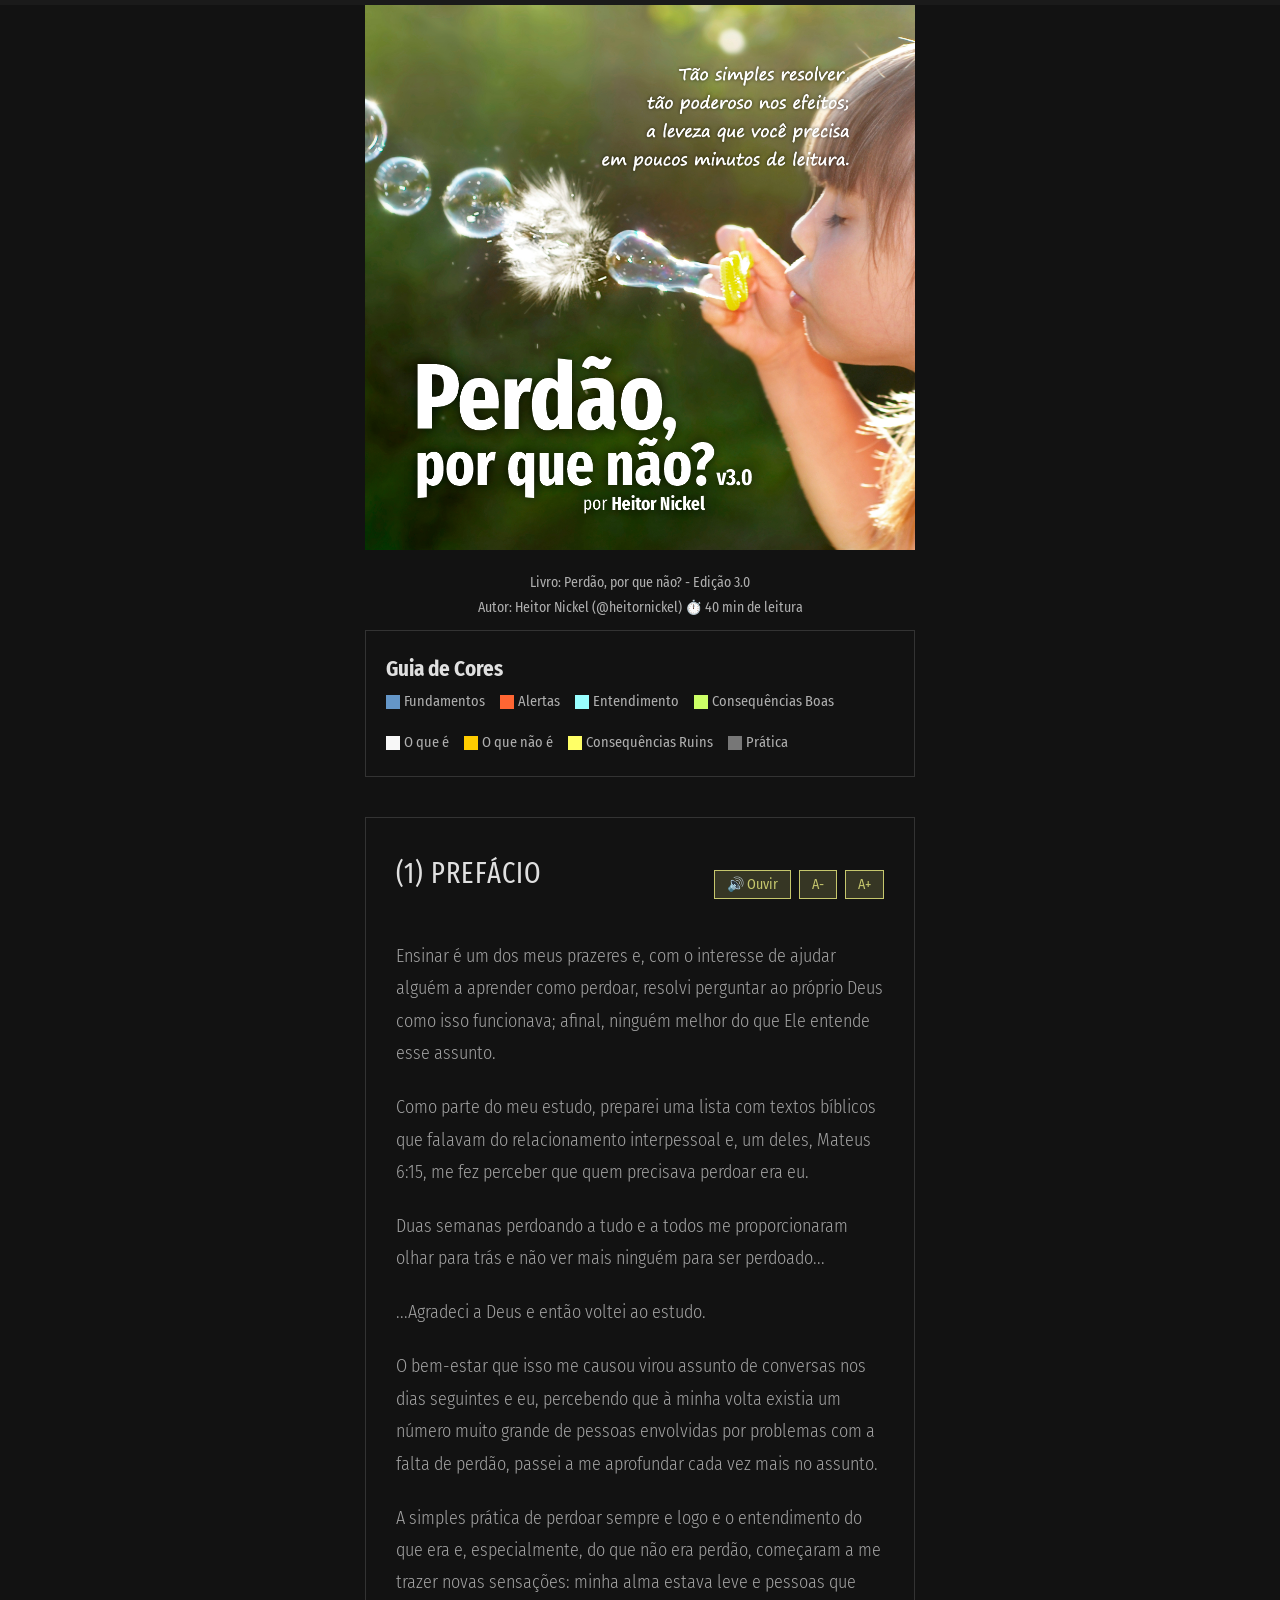
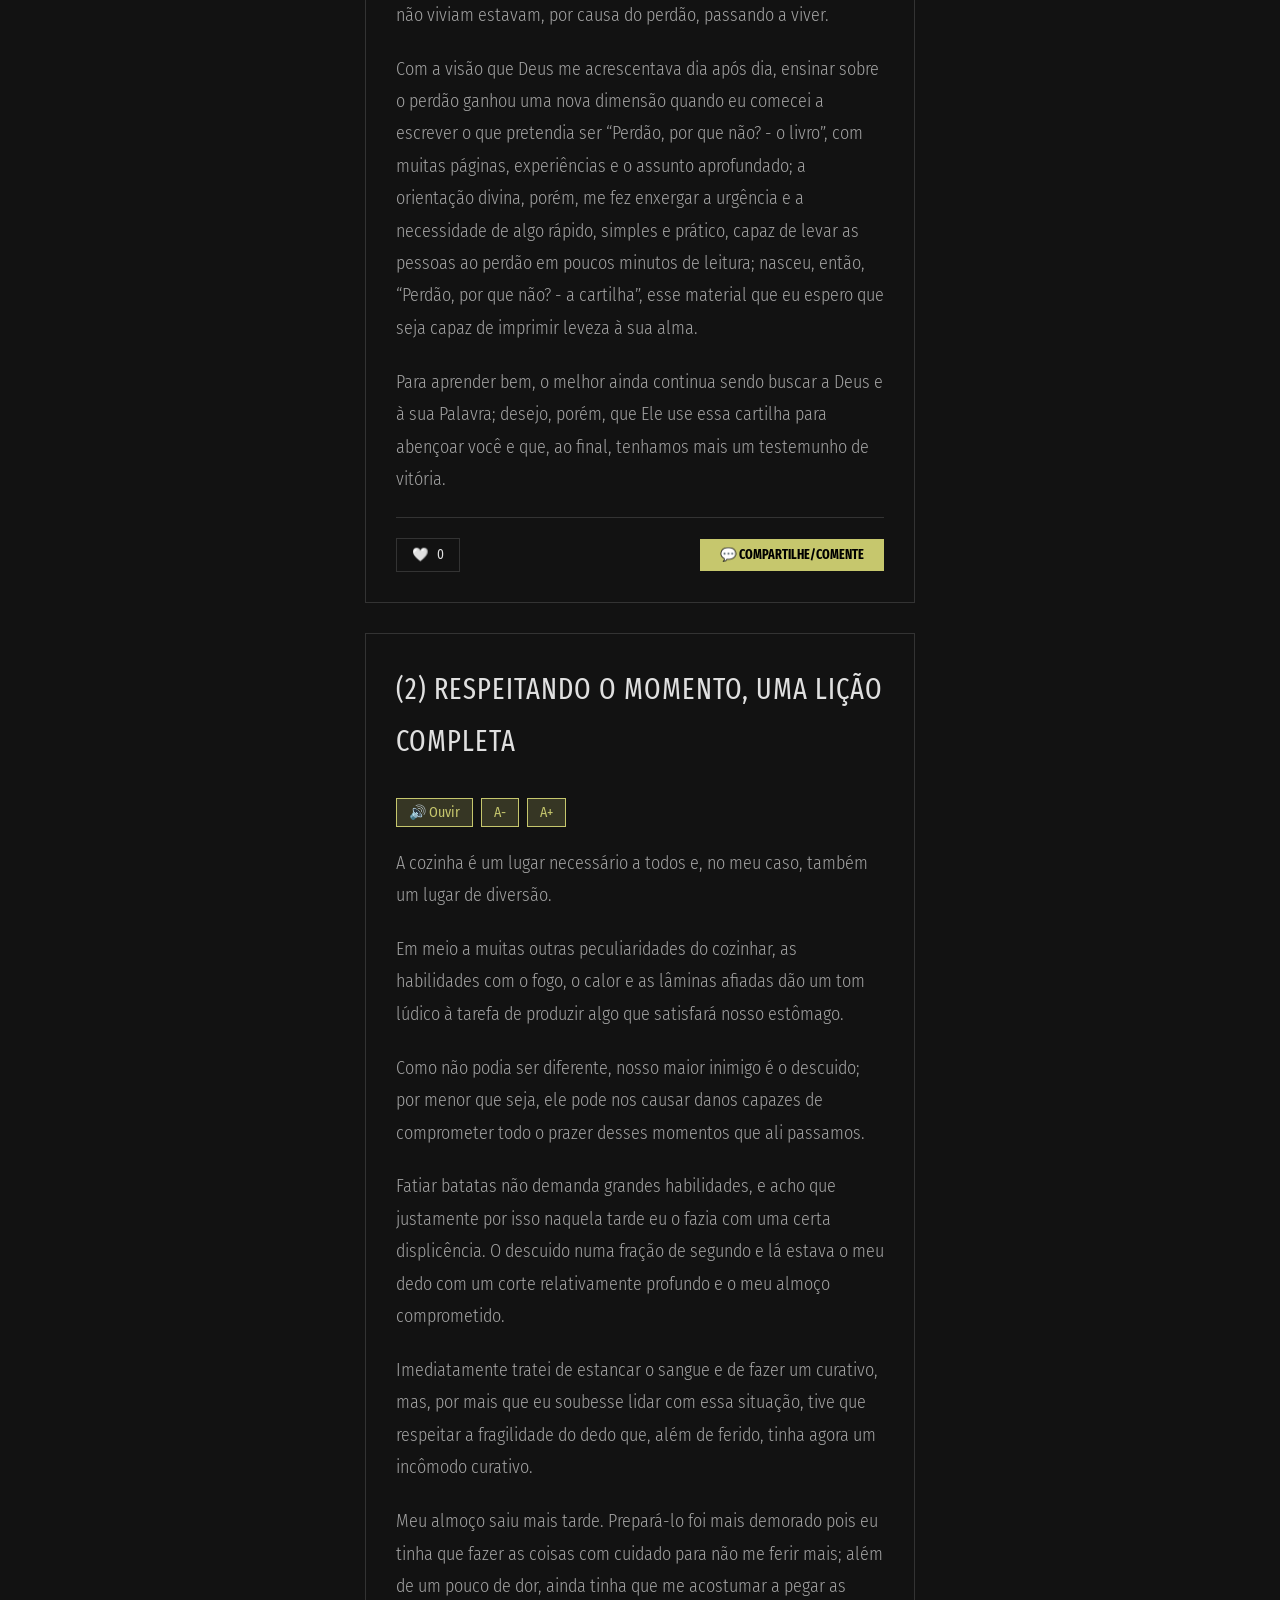
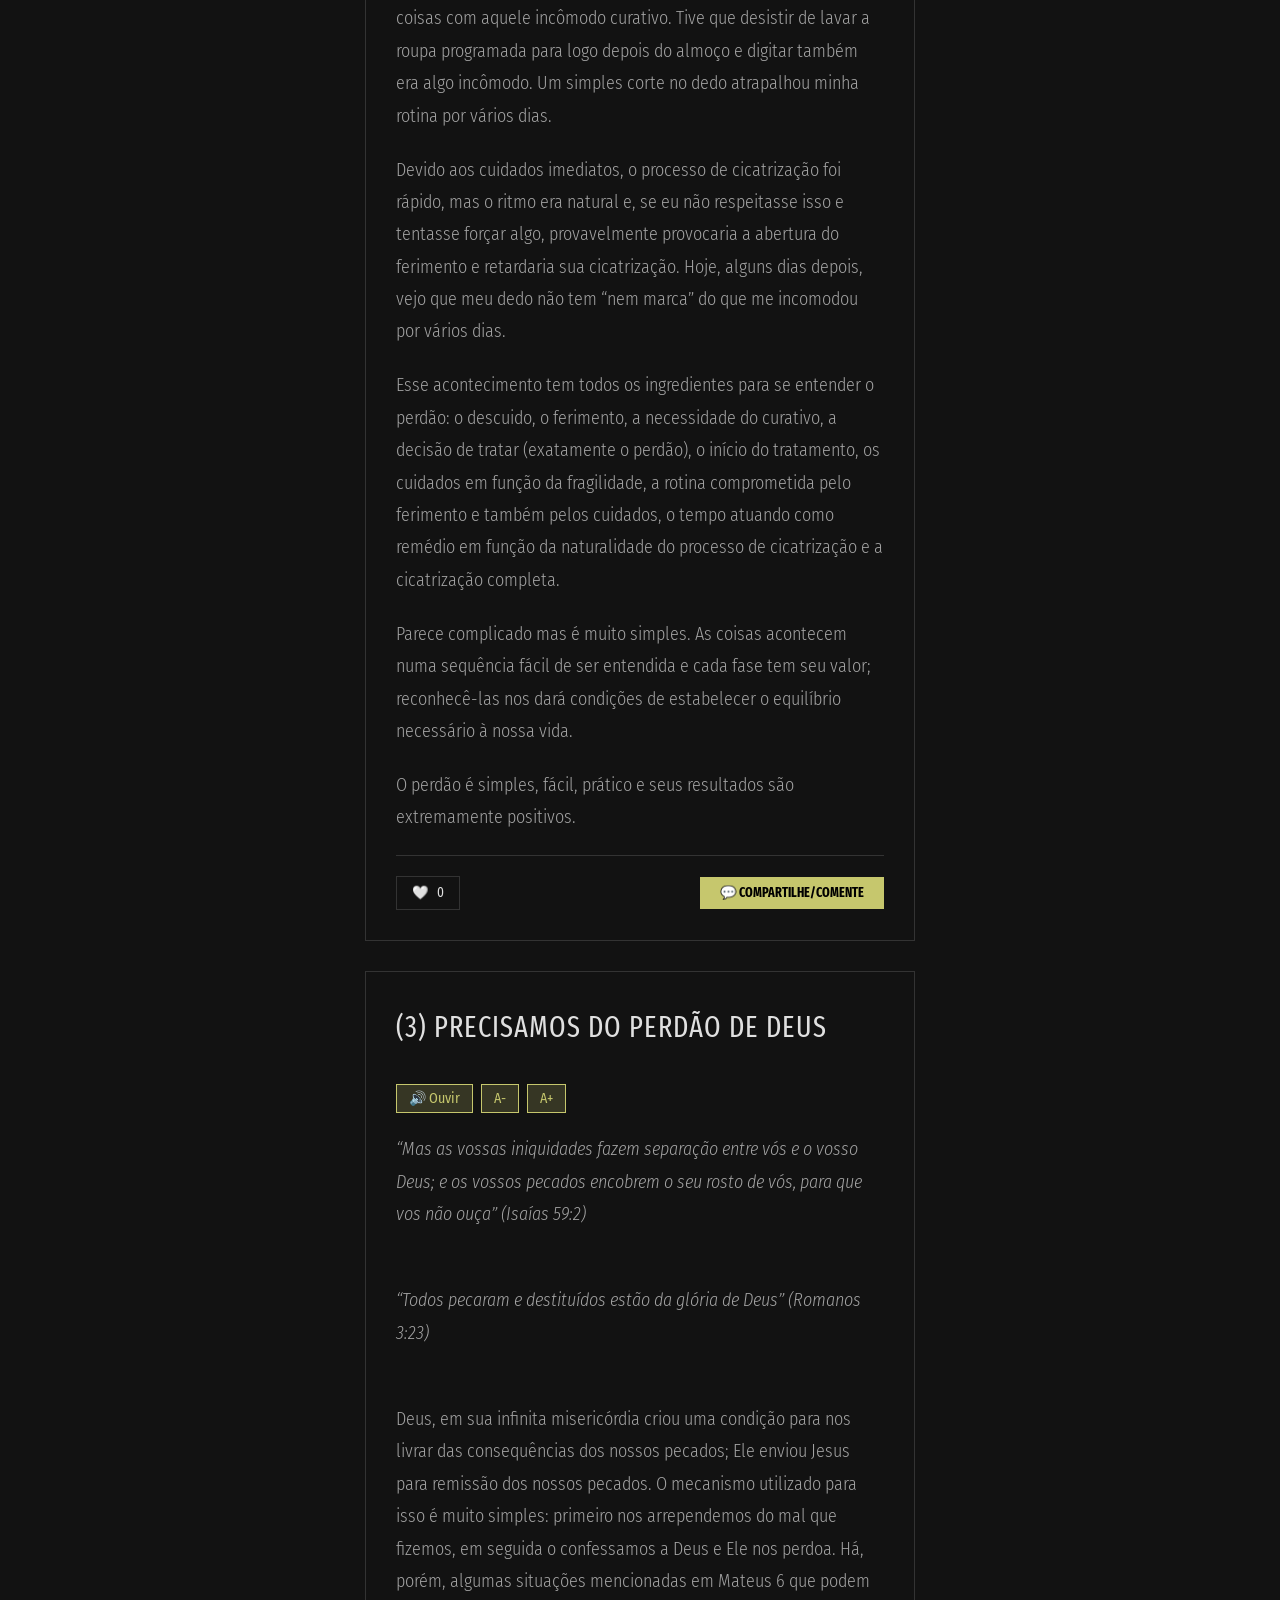
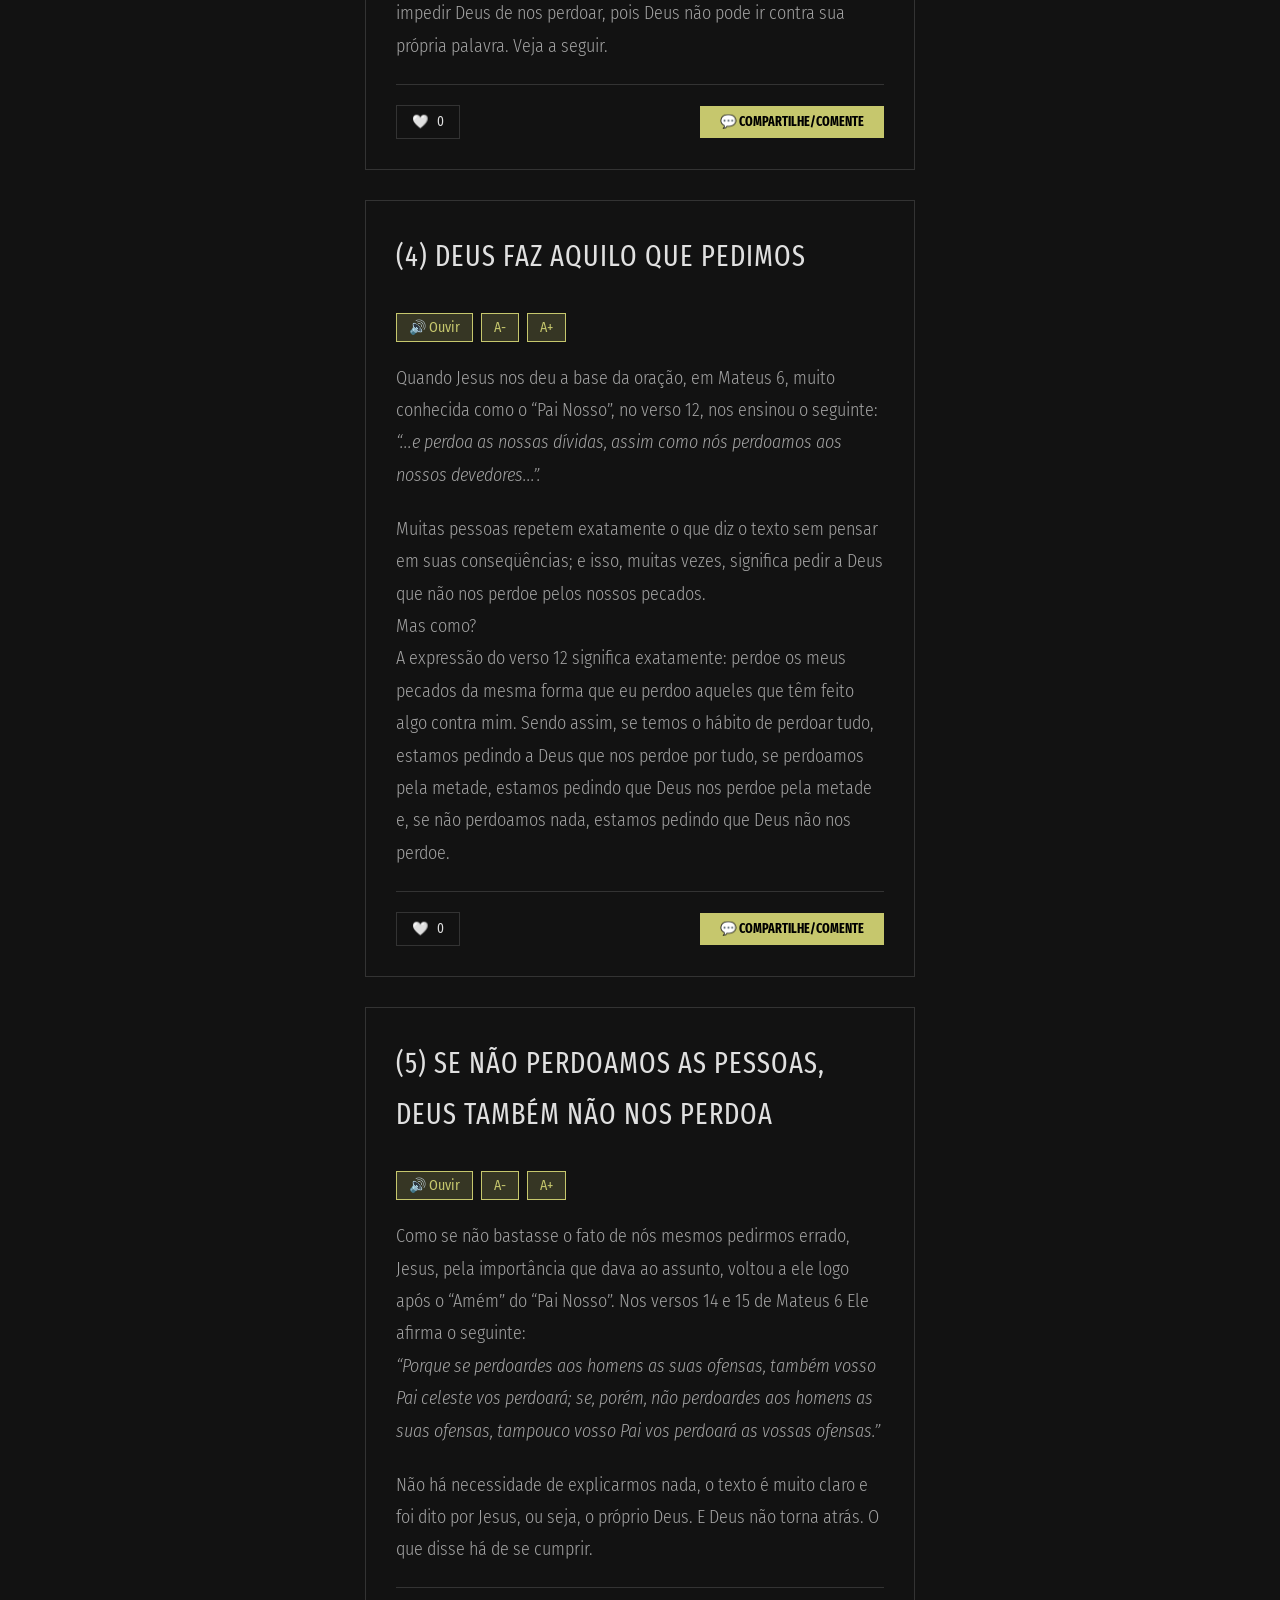
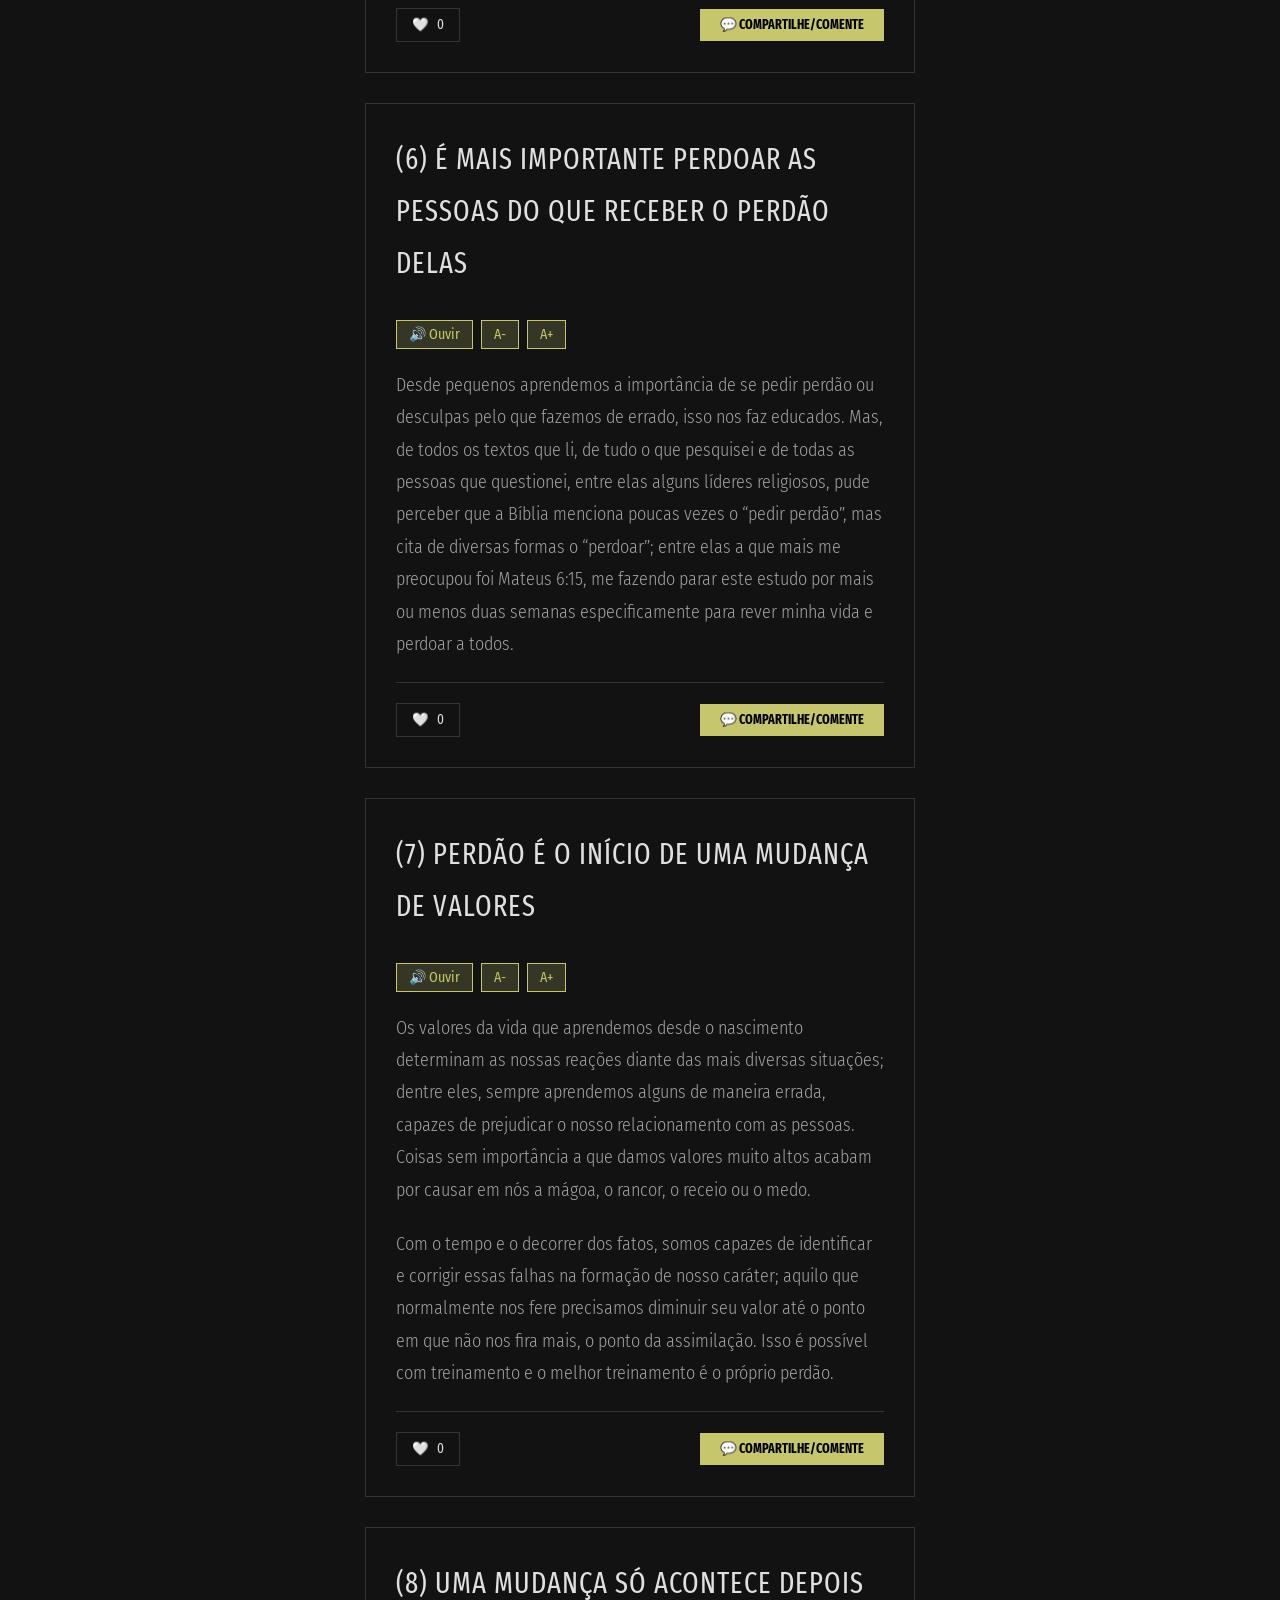
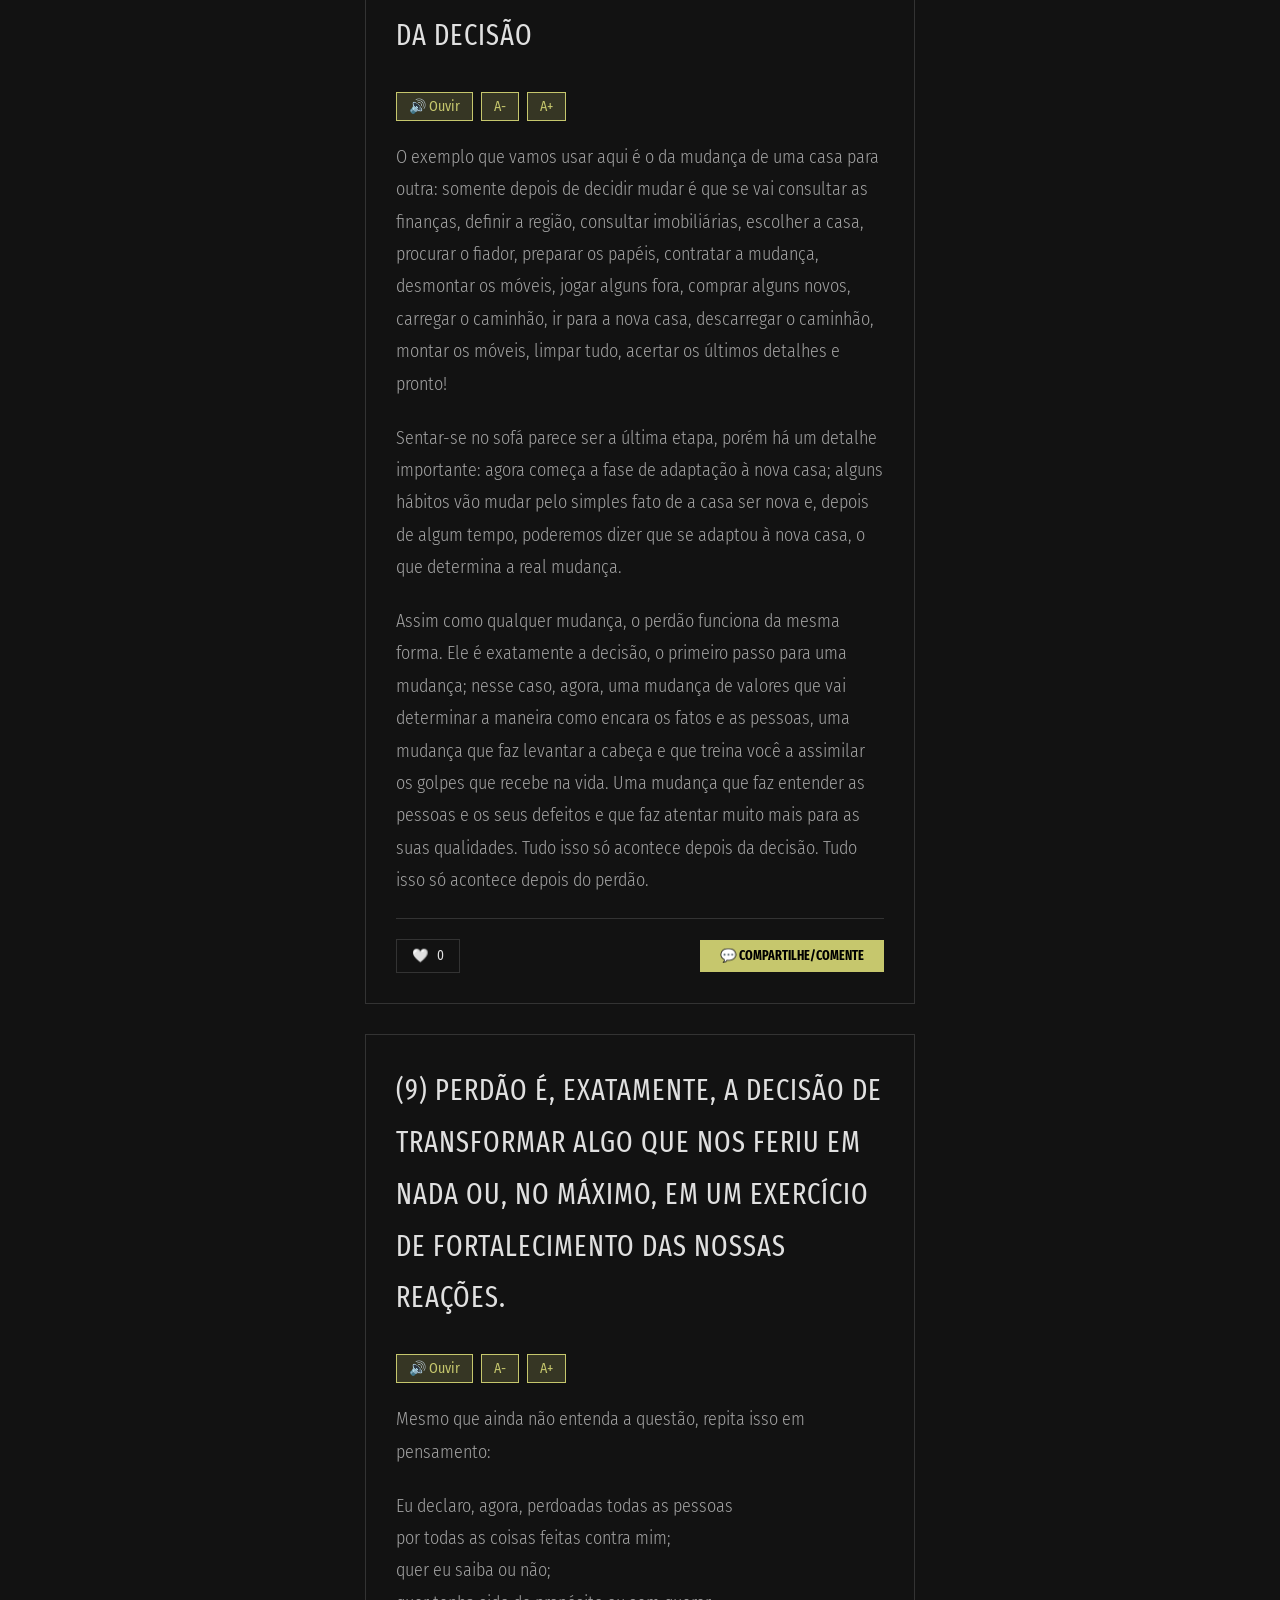
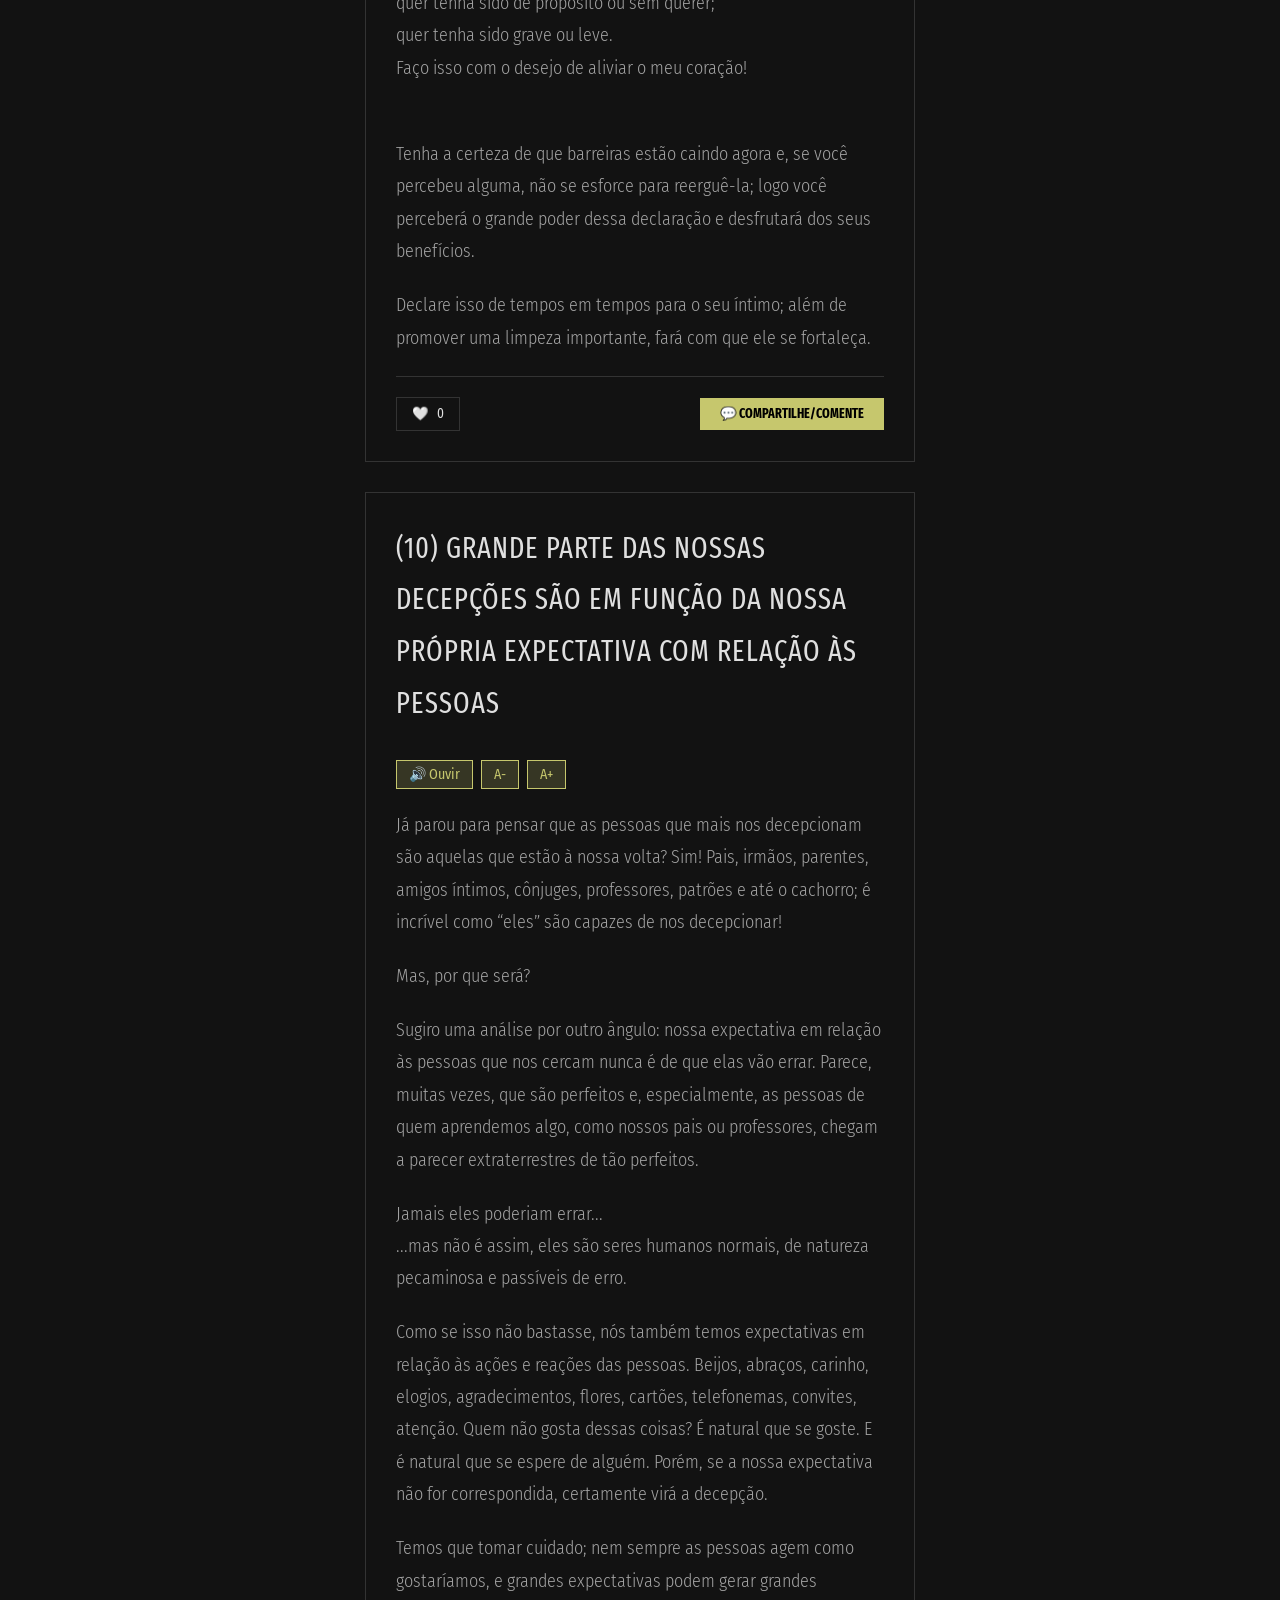
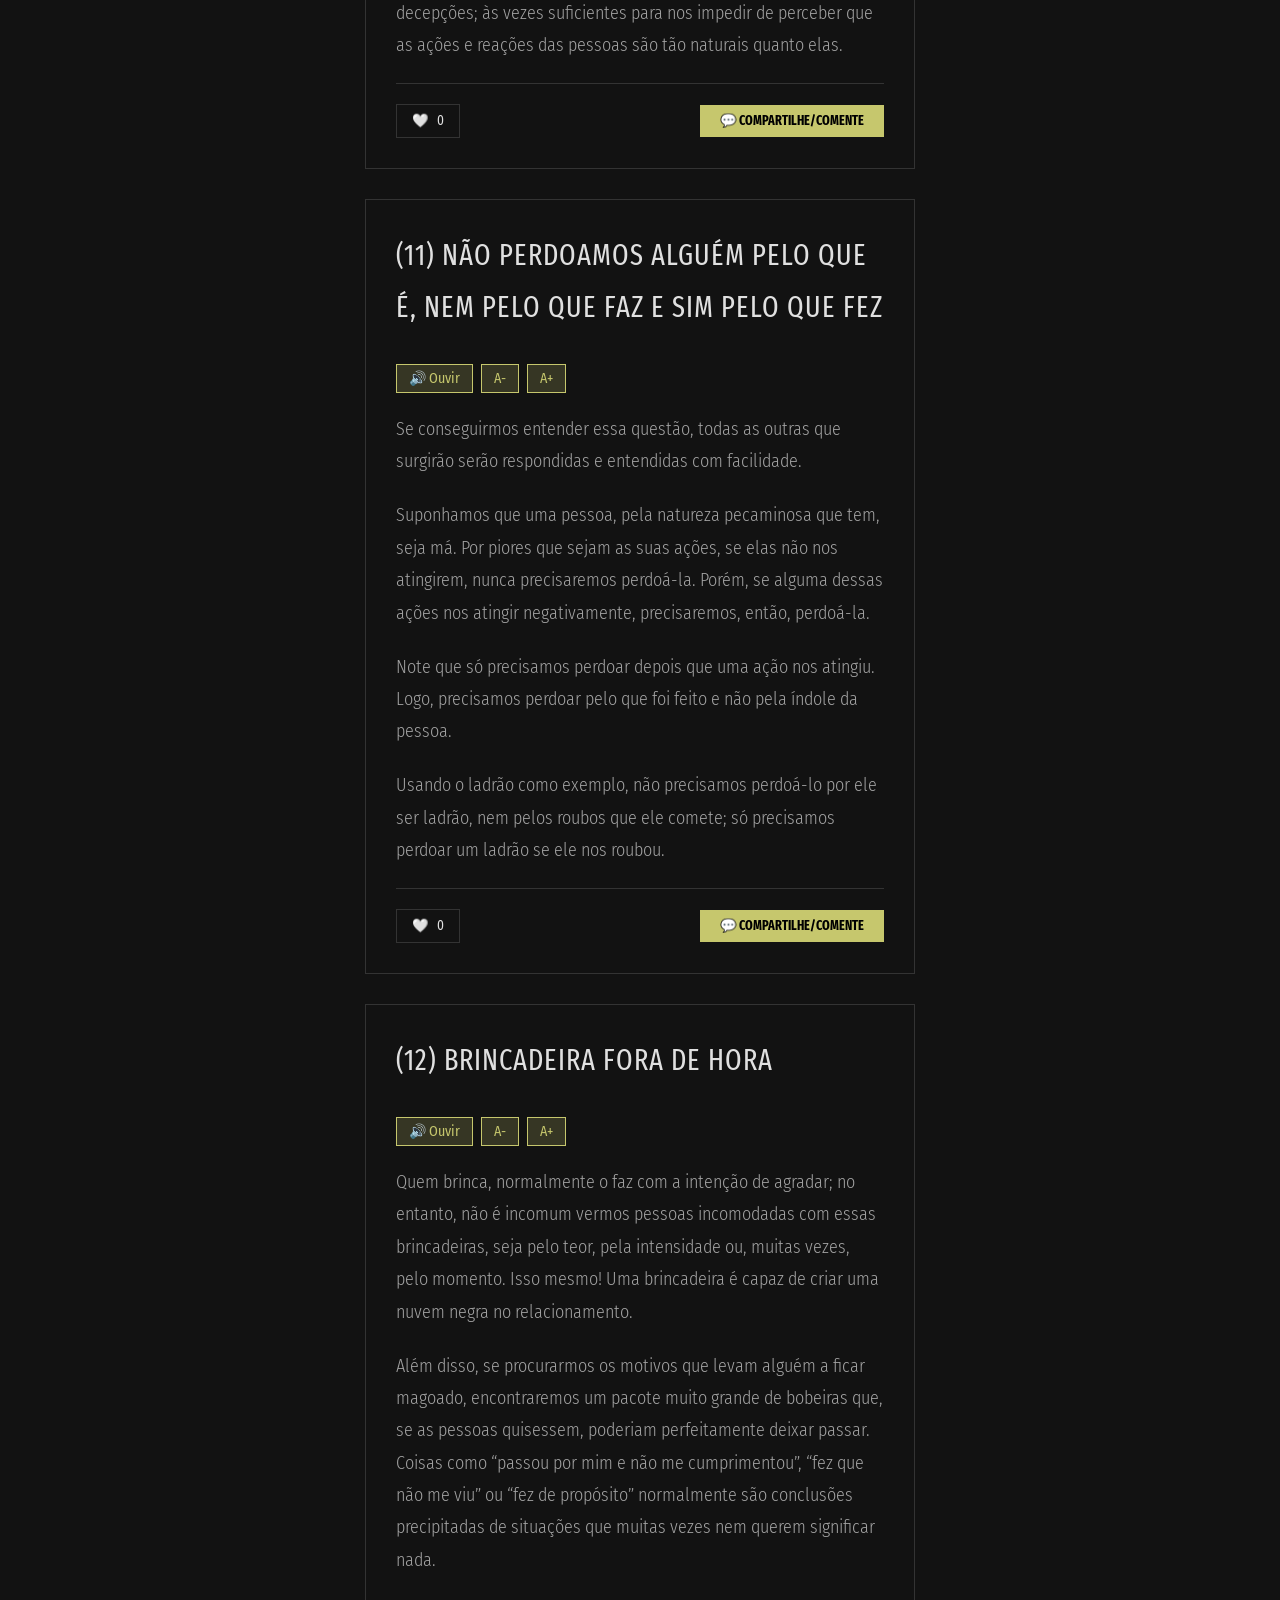
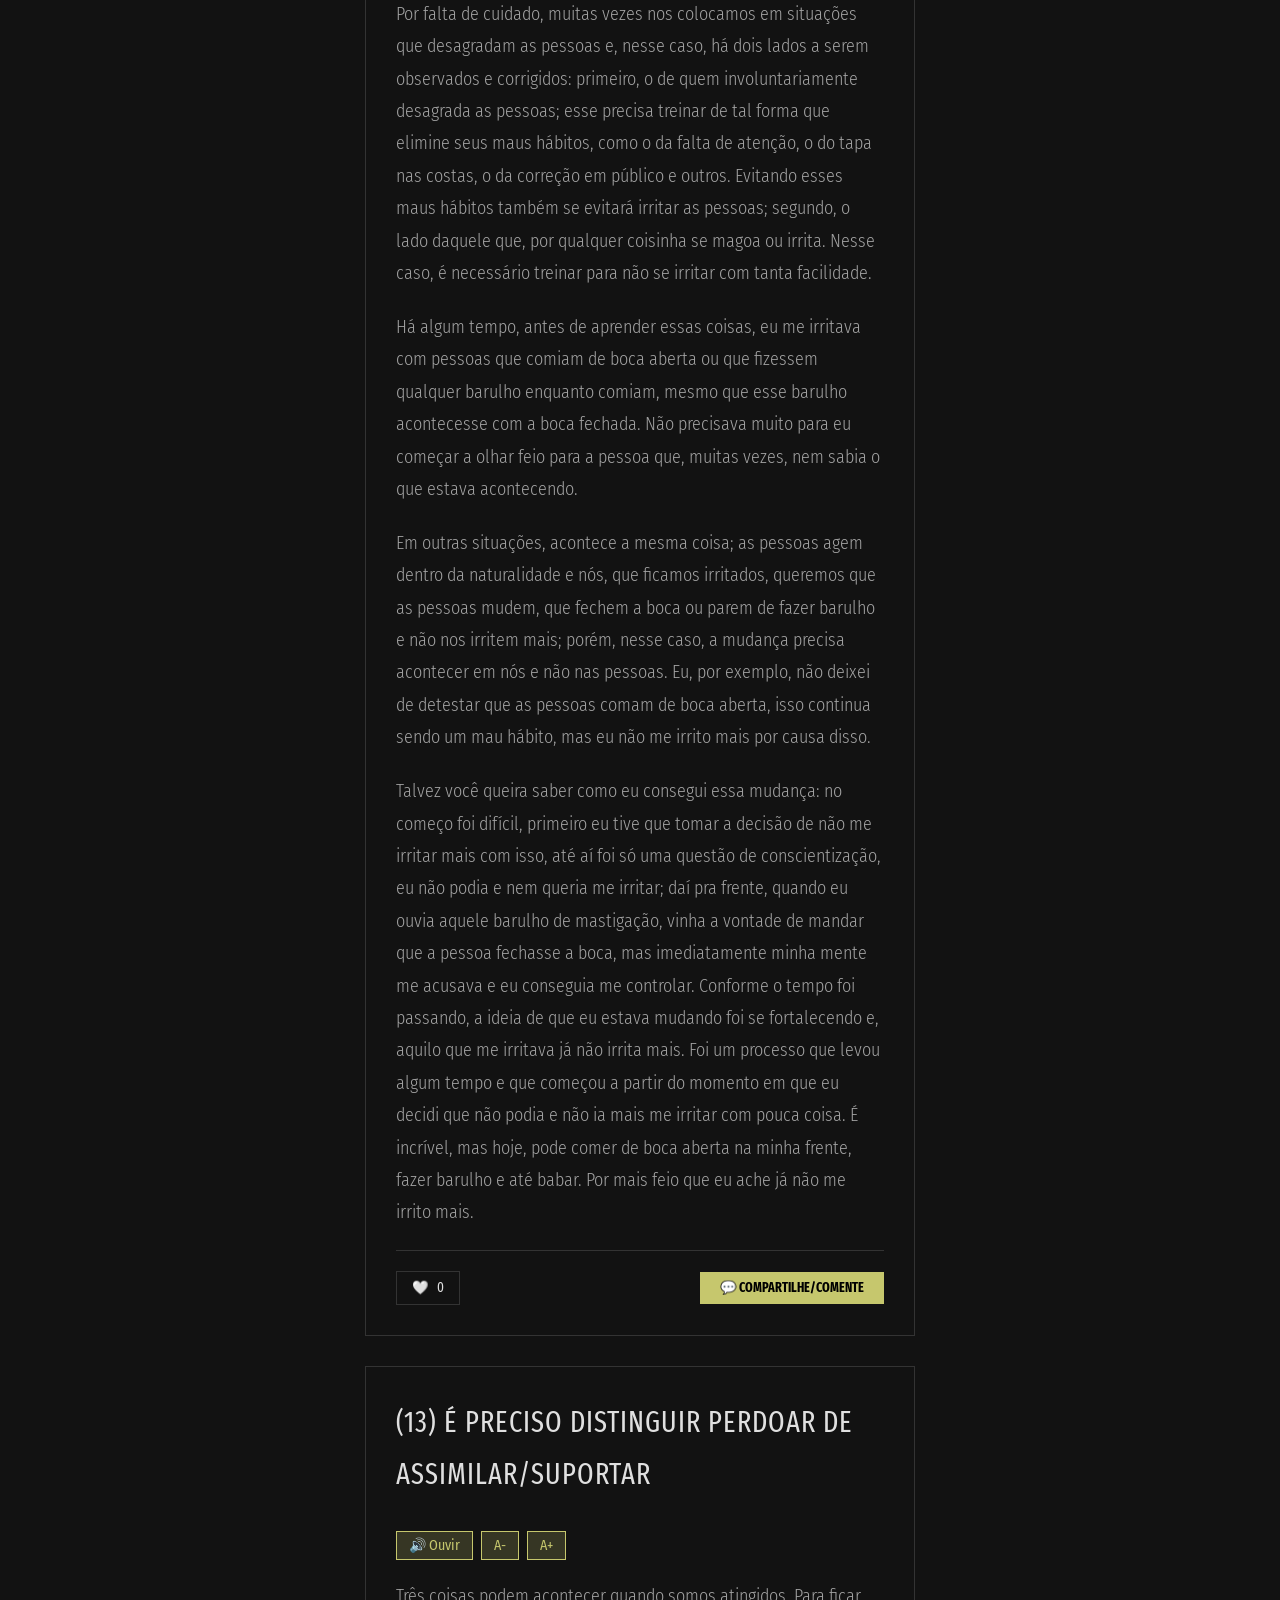
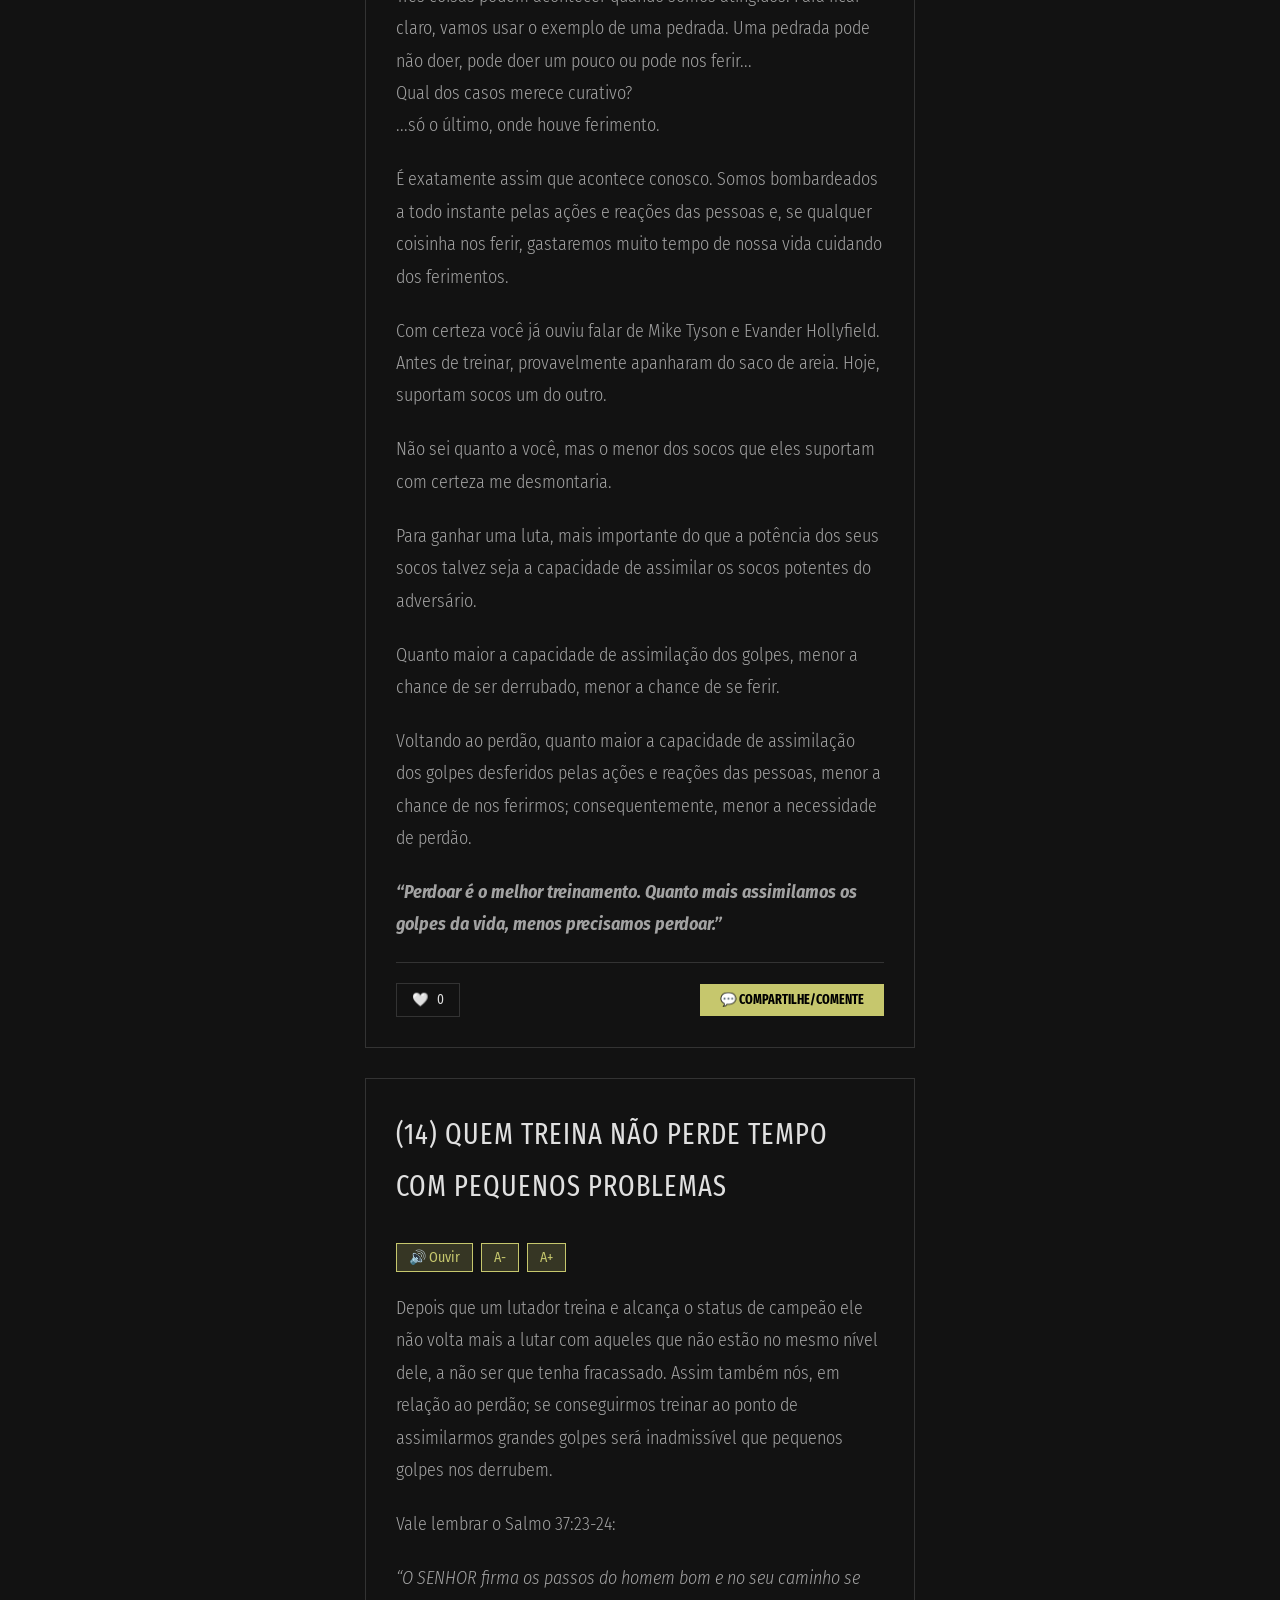
==== perdaopqn-15abr26/index.html @ 7a35415f "Add files via upload" ====
<!DOCTYPE html>
<html lang="pt-BR">
<head>
    <meta charset="UTF-8" />
    <meta name="viewport" content="width=device-width, initial-scale=1.0">
    <title>Perdão, por que não? v3</title>
    
    <!-- Fontes Google -->
    <link rel="preconnect" href="https://fonts.googleapis.com">
    <link rel="preconnect" href="https://fonts.gstatic.com" crossorigin>
    <link href="https://fonts.googleapis.com/css2?family=Fira+Sans+Condensed:ital,wght@0,100;0,200;0,300;0,400;0,500;0,600;0,700;0,800;0,900;1,100;1,200;1,300;1,400;1,500;1,600;1,700;1,800;1,900&family=Fira+Sans+Extra+Condensed:ital,wght@0,100;0,200;0,300;0,400;0,500;0,600;0,700;0,800;0,900;1,100;1,200;1,300;1,400;1,500;1,600;1,700;1,800;1,900&display=swap" rel="stylesheet">
    
    <link rel="stylesheet" href="css/style.css">
</head>
<body>

    <!-- ============================================
         AVISO DE ORIENTAÇÃO (MOBILE LANDSCAPE)
         ============================================ -->
    <div id="dfOrientationWarning" class="df-orientation-warning" role="alert" aria-live="polite">
        <div>
            <span class="df-orientation-warning__icon" aria-hidden="true">📱↕️</span>
            <p class="df-orientation-warning__text">Visibilidade melhor na vertical</p>
            <p class="df-orientation-warning__subtext">Gire seu dispositivo para aproveitar melhor a leitura</p>
        </div>
    </div>

    <!-- Barra de Progresso -->
    <div class="progress-container">
        <div class="progress-bar" id="progressBar"></div>
    </div>

    <!-- Hero / Capa -->
    <header class="hero">
        <div class="container">
            <img src="assets/perdaopqn_capa_v30.png" width="100%" alt="Capa do livro Perdão, por que não?">
            <h1 class="visually-hidden">Perdão, por que não?</h1>
            <p class="subtitle">...um guia prático para descomplicar o perdão.</p>
            <div class="meta-info">
                <p>Livro: Perdão, por que não? - Edição 3.0</p><p>Autor: Heitor Nickel (@heitornickel) ⏱️ 40 min de leitura</p>
            </div>
        </div>
    </header>

    <!-- Conteúdo Principal -->
    <main class="container">
        
        <!-- Legenda de Cores -->
        <section class="legenda-cores">
            <h3>Guia de Cores</h3>
            <div class="grid-legenda">
                <div class="item-legenda"><span class="dot titulo-antes"></span>Fundamentos</div>
                <div class="item-legenda"><span class="dot titulo-alerta"></span>Alertas</div>
                <div class="item-legenda"><span class="dot titulo-entende"></span>Entendimento</div>
                <div class="item-legenda"><span class="dot titulo-consequencia"></span>Consequências Boas</div>
                <div class="item-legenda"><span class="dot titulo-define"></span>O que é</div>
                <div class="item-legenda"><span class="dot titulo-naoeh"></span>O que não é</div>
                <div class="item-legenda"><span class="dot titulo-consequencia-ruim"></span>Consequências Ruins</div>
                <div class="item-legenda"><span class="dot titulo-pratica"></span>Prática</div>
            </div>
        </section>

        <!-- Capítulo 1 -->
        <article class="capitulo" id="capitulo-1">
            <div class="capitulo-header">
                <h2>(1) Prefácio</h2>
                <div class="capitulo-botoes">
                    <button class="btn-audio" onclick="toggleAudio('audio-1')">🔊 Ouvir</button>
                    <button class="btn-fonte" onclick="ajustarFonte(-1)">A-</button>
                    <button class="btn-fonte" onclick="ajustarFonte(1)">A+</button>
                </div>
            </div>
            
            <div class="capitulo-texto">
                <p>Ensinar é um dos meus prazeres e, com o interesse de ajudar alguém a aprender como perdoar, resolvi perguntar ao próprio Deus como isso funcionava; afinal, ninguém melhor do que Ele entende esse assunto.</p>
                <p>Como parte do meu estudo, preparei uma lista com textos bíblicos que falavam do relacionamento interpessoal e, um deles, Mateus 6:15, me fez perceber que quem precisava perdoar era eu.</p>
                <p>Duas semanas perdoando a tudo e a todos me proporcionaram olhar para trás e não ver mais ninguém para ser perdoado...</p>
                <p>...Agradeci a Deus e então voltei ao estudo.</p>
                <p>O bem-estar que isso me causou virou assunto de conversas nos dias seguintes e eu, percebendo que à minha volta existia um número muito grande de pessoas envolvidas por problemas com a falta de perdão, passei a me aprofundar cada vez mais no assunto.</p>
                <p>A simples prática de perdoar sempre e logo e o entendimento do que era e, especialmente, do que não era perdão, começaram a me trazer novas sensações: minha alma estava leve e pessoas que não viviam estavam, por causa do perdão, passando a viver.</p>
                <p>Com a visão que Deus me acrescentava dia após dia, ensinar sobre o perdão ganhou uma nova dimensão quando eu comecei a escrever o que pretendia ser “Perdão, por que não? - o livro”, com muitas páginas, experiências e o assunto aprofundado; a orientação divina, porém, me fez enxergar a urgência e a necessidade de algo rápido, simples e prático, capaz de levar as pessoas ao perdão em poucos minutos de leitura; nasceu, então, “Perdão, por que não? - a cartilha”, esse material que eu espero que seja capaz de imprimir leveza à sua alma.</p>
                <p>Para aprender bem, o melhor ainda continua sendo buscar a Deus e à sua Palavra; desejo, porém, que Ele use essa cartilha para abençoar você e que, ao final, tenhamos mais um testemunho de vitória.</p>
            </div>
            
            <div class="interacao-linha">
                <button class="btn-curtir-inline" id="btn-curtida-capitulo-1" onclick="toggleCurtida('capitulo-1')">
                    <span class="icone-curtida">🤍</span>
                    <span id="curtidas-capitulo-1">0</span>
                </button>
                <button class="btn-painel-capitulo" onclick="abrirModalDF()">💬 Compartilhe/Comente</button>
            </div>
            
            <audio id="audio-1" src="./audios/01_Prefacio.mp3"></audio>
        </article>
        
        <!-- Capítulo 2 -->
        <article class="capitulo" id="capitulo-2">
            <div class="capitulo-header">
                <h2>(2) Respeitando o momento, uma lição completa</h2>
                <div class="capitulo-botoes">
                    <button class="btn-audio" onclick="toggleAudio('audio-2')">🔊 Ouvir</button>
                    <button class="btn-fonte" onclick="ajustarFonte(-1)">A-</button>
                    <button class="btn-fonte" onclick="ajustarFonte(1)">A+</button>
                </div>
            </div>
            
            <div class="capitulo-texto">
                <p>A cozinha é um lugar necessário a todos e, no meu caso, também um lugar de diversão.</p>
                <p>Em meio a muitas outras peculiaridades do cozinhar, as habilidades com o fogo, o calor e as lâminas afiadas dão um tom lúdico à tarefa de produzir algo que satisfará nosso estômago.</p>
                <p>Como não podia ser diferente, nosso maior inimigo é o descuido; por menor que seja, ele pode nos causar danos capazes de comprometer todo o prazer desses momentos que ali passamos.</p>
                <p>Fatiar batatas não demanda grandes habilidades, e acho que justamente por isso naquela tarde eu o fazia com uma certa displicência. O descuido numa fração de segundo e lá estava o meu dedo com um corte relativamente profundo e o meu almoço comprometido.</p>
                <p>Imediatamente tratei de estancar o sangue e de fazer um curativo, mas, por mais que eu soubesse lidar com essa situação, tive que respeitar a fragilidade do dedo que, além de ferido, tinha agora um incômodo curativo.</p>
                <p>Meu almoço saiu mais tarde. Prepará-lo foi mais demorado pois eu tinha que fazer as coisas com cuidado para não me ferir mais; além de um pouco de dor, ainda tinha que me acostumar a pegar as coisas com aquele incômodo curativo. Tive que desistir de lavar a roupa programada para logo depois do almoço e digitar também era algo incômodo. Um simples corte no dedo atrapalhou minha rotina por vários dias.</p>
                <p>Devido aos cuidados imediatos, o processo de cicatrização foi rápido, mas o ritmo era natural e, se eu não respeitasse isso e tentasse forçar algo, provavelmente provocaria a abertura do ferimento e retardaria sua cicatrização. Hoje, alguns dias depois, vejo que meu dedo não tem “nem marca” do que me incomodou por vários dias.</p>
                <p>Esse acontecimento tem todos os ingredientes para se entender o perdão: o descuido, o ferimento, a necessidade do curativo, a decisão de tratar (exatamente o perdão), o início do tratamento, os cuidados em função da fragilidade, a rotina comprometida pelo ferimento e também pelos cuidados, o tempo atuando como remédio em função da naturalidade do processo de cicatrização e a cicatrização completa.</p>
                <p>Parece complicado mas é muito simples. As coisas acontecem numa sequência fácil de ser entendida e cada fase tem seu valor; reconhecê-las nos dará condições de estabelecer o equilíbrio necessário à nossa vida.</p>
                <p>O perdão é simples, fácil, prático e seus resultados são extremamente positivos.</p>
            </div>
            
            <div class="interacao-linha">
                <button class="btn-curtir-inline" id="btn-curtida-capitulo-2" onclick="toggleCurtida('capitulo-2')">
                    <span class="icone-curtida">🤍</span>
                    <span id="curtidas-capitulo-2">0</span>
                </button>
                <button class="btn-painel-capitulo" onclick="abrirModalDF()">💬 Compartilhe/Comente</button>
            </div>
            
            <audio id="audio-2" src="./audios/02_Respeitando_o_momento.mp3"></audio>
        </article>

        <!-- Capítulo 3 -->
        <article class="capitulo" id="capitulo-3">
            <div class="capitulo-header">
                <h2>(3) Precisamos do perdão de Deus</h2>
                <div class="capitulo-botoes">
                    <button class="btn-audio" onclick="toggleAudio('audio-3')">🔊 Ouvir</button>
                    <button class="btn-fonte" onclick="ajustarFonte(-1)">A-</button>
                    <button class="btn-fonte" onclick="ajustarFonte(1)">A+</button>
                </div>
            </div>
            
            <div class="capitulo-texto">
                <p><em>“Mas as vossas iniquidades fazem separação entre vós e o vosso Deus; e os vossos pecados encobrem o seu rosto de vós, para que vos não ouça”  (Isaías 59:2)</em></p>
                <br>
                <p><em>“Todos pecaram e destituídos estão da glória de Deus”
                (Romanos 3:23)</em></p>
                <br>
                <p>Deus, em sua infinita misericórdia criou uma condição para nos livrar das consequências dos nossos pecados; Ele enviou Jesus para remissão dos nossos pecados. O mecanismo utilizado para isso é muito simples: primeiro nos arrependemos do mal que fizemos, em seguida o confessamos a Deus e Ele nos perdoa. Há, porém, algumas situações mencionadas em Mateus 6 que podem impedir Deus de nos perdoar, pois Deus não pode ir contra sua própria palavra. Veja a seguir.</p>
            </div>
            
            <div class="interacao-linha">
                <button class="btn-curtir-inline" id="btn-curtida-capitulo-3" onclick="toggleCurtida('capitulo-3')">
                    <span class="icone-curtida">🤍</span>
                    <span id="curtidas-capitulo-3">0</span>
                </button>
                <button class="btn-painel-capitulo" onclick="abrirModalDF()">💬 Compartilhe/Comente</button>
            </div>
            
            <audio id="audio-3" src="./audios/03_Precisamos_do_perdao_de_Deus.mp3"></audio>
        </article>
        
        <!-- Capítulo 4 -->
        <article class="capitulo" id="capitulo-4">
            <div class="capitulo-header">
                <h2>(4) Deus faz aquilo que pedimos</h2>
                <div class="capitulo-botoes">
                    <button class="btn-audio" onclick="toggleAudio('audio-4')">🔊 Ouvir</button>
                    <button class="btn-fonte" onclick="ajustarFonte(-1)">A-</button>
                    <button class="btn-fonte" onclick="ajustarFonte(1)">A+</button>
                </div>
            </div>
            
            <div class="capitulo-texto">
                <p>Quando Jesus nos deu a base da oração, em Mateus 6, muito conhecida como o “Pai Nosso”, no verso 12, nos ensinou o seguinte: <br> <em>“...e perdoa as nossas dívidas, assim como nós perdoamos aos nossos devedores...”.</em></p>
                <p>Muitas pessoas repetem exatamente o que diz o texto sem pensar em suas conseqüências; e isso, muitas vezes, significa pedir a Deus que não nos perdoe pelos nossos pecados. <br>Mas como? <br>A expressão do verso 12 significa exatamente: perdoe os meus pecados da mesma forma que eu perdoo aqueles que têm feito algo contra mim. Sendo assim, se temos o hábito de perdoar tudo, estamos pedindo a Deus que nos perdoe por tudo, se perdoamos pela metade, estamos pedindo que Deus nos perdoe pela metade e, se não perdoamos nada, estamos pedindo que Deus não nos perdoe.</p>
            </div>
            
            <div class="interacao-linha">
                <button class="btn-curtir-inline" id="btn-curtida-capitulo-4" onclick="toggleCurtida('capitulo-4')">
                    <span class="icone-curtida">🤍</span>
                    <span id="curtidas-capitulo-4">0</span>
                </button>
                <button class="btn-painel-capitulo" onclick="abrirModalDF()">💬 Compartilhe/Comente</button>
            </div>
            
            <audio id="audio-4" src="./audios/04_Deus_faz_aquilo_que_pedimos.mp3"></audio>
        </article>
        
        <!-- Capítulo 5 -->
        <article class="capitulo" id="capitulo-5">
            <div class="capitulo-header">
                <h2>(5) Se não perdoamos as pessoas, Deus também não nos perdoa</h2>
                <div class="capitulo-botoes">
                    <button class="btn-audio" onclick="toggleAudio('audio-5')">🔊 Ouvir</button>
                    <button class="btn-fonte" onclick="ajustarFonte(-1)">A-</button>
                    <button class="btn-fonte" onclick="ajustarFonte(1)">A+</button>
                </div>
            </div>
            
            <div class="capitulo-texto">
                <p>Como se não bastasse o fato de nós mesmos pedirmos errado, Jesus, pela importância que dava ao assunto, voltou a ele logo após o “Amém” do “Pai Nosso”. Nos versos 14 e 15 de Mateus 6 Ele afirma o seguinte: <br>
                <em>“Porque se perdoardes aos homens as suas ofensas, também vosso Pai celeste vos perdoará; se, porém, não perdoardes aos homens as suas ofensas, tampouco vosso Pai vos perdoará as vossas ofensas.”</em></p>
                <p>Não há necessidade de explicarmos nada, o texto é muito claro e foi dito por Jesus, ou seja, o próprio Deus. E Deus não torna atrás. O que disse há de se cumprir.</p>
            </div>
            
            <div class="interacao-linha">
                <button class="btn-curtir-inline" id="btn-curtida-capitulo-5" onclick="toggleCurtida('capitulo-5')">
                    <span class="icone-curtida">🤍</span>
                    <span id="curtidas-capitulo-5">0</span>
                </button>
                <button class="btn-painel-capitulo" onclick="abrirModalDF()">💬 Compartilhe/Comente</button>
            </div>
            
            <audio id="audio-5" src="./audios/05_Se_nao_perdoamos.mp3"></audio>
        </article>
        
        <!-- Capítulo 6 -->
        <article class="capitulo" id="capitulo-6">
            <div class="capitulo-header">
                <h2>(6) É mais importante perdoar as pessoas do que receber o perdão delas</h2>
                <div class="capitulo-botoes">
                    <button class="btn-audio" onclick="toggleAudio('audio-6')">🔊 Ouvir</button>
                    <button class="btn-fonte" onclick="ajustarFonte(-1)">A-</button>
                    <button class="btn-fonte" onclick="ajustarFonte(1)">A+</button>
                </div>
            </div>
            
            <div class="capitulo-texto">
                <p>Desde pequenos aprendemos a importância de se pedir perdão ou desculpas pelo que fazemos de errado, isso nos faz educados. Mas, de todos os textos que li, de tudo o que pesquisei e de todas as pessoas que questionei, entre elas alguns líderes religiosos, pude perceber que a Bíblia menciona poucas vezes o “pedir perdão”, mas cita de diversas formas o “perdoar”; entre elas a que mais me preocupou foi Mateus 6:15, me fazendo parar este estudo por mais ou menos duas semanas especificamente para rever minha vida e perdoar a todos.</p>
            </div>
            
            <div class="interacao-linha">
                <button class="btn-curtir-inline" id="btn-curtida-capitulo-6" onclick="toggleCurtida('capitulo-6')">
                    <span class="icone-curtida">🤍</span>
                    <span id="curtidas-capitulo-6">0</span>
                </button>
                <button class="btn-painel-capitulo" onclick="abrirModalDF()">💬 Compartilhe/Comente</button>
            </div>
            
            <audio id="audio-6" src="./audios/06_Eh_mais_importante_perdoar.mp3"></audio>
        </article>
        
        <!-- Capítulo 7 -->
        <article class="capitulo" id="capitulo-7">
            <div class="capitulo-header">
                <h2>(7) Perdão é o início de uma mudança de valores</h2>
                <div class="capitulo-botoes">
                    <button class="btn-audio" onclick="toggleAudio('audio-7')">🔊 Ouvir</button>
                    <button class="btn-fonte" onclick="ajustarFonte(-1)">A-</button>
                    <button class="btn-fonte" onclick="ajustarFonte(1)">A+</button>
                </div>
            </div>
            
            <div class="capitulo-texto">
                <p>Os valores da vida que aprendemos desde o nascimento determinam as nossas reações diante das mais diversas situações; dentre eles, sempre aprendemos alguns de maneira errada, capazes de prejudicar o nosso relacionamento com as pessoas. Coisas sem importância a que damos valores muito altos acabam por causar em nós  a mágoa, o rancor, o receio ou o medo.</p>
                <p>Com o tempo e o decorrer dos fatos, somos capazes de identificar e corrigir essas falhas na formação de nosso caráter; aquilo que normalmente nos fere precisamos diminuir seu valor até o ponto em que não nos fira mais, o ponto da assimilação. Isso é possível com treinamento e o melhor treinamento é o próprio perdão.</p>
            </div>
            
            <div class="interacao-linha">
                <button class="btn-curtir-inline" id="btn-curtida-capitulo-7" onclick="toggleCurtida('capitulo-7')">
                    <span class="icone-curtida">🤍</span>
                    <span id="curtidas-capitulo-7">0</span>
                </button>
                <button class="btn-painel-capitulo" onclick="abrirModalDF()">💬 Compartilhe/Comente</button>
            </div>
            
            <audio id="audio-7" src="./audios/07_Perdao_eh_o_inicio_de_uma_mudanca_de_valores.mp3"></audio>
        </article>
        
        <!-- Capítulo 8 -->
        <article class="capitulo" id="capitulo-8">
            <div class="capitulo-header">
                <h2>(8) Uma mudança só acontece depois da decisão</h2>
                <div class="capitulo-botoes">
                    <button class="btn-audio" onclick="toggleAudio('audio-8')">🔊 Ouvir</button>
                    <button class="btn-fonte" onclick="ajustarFonte(-1)">A-</button>
                    <button class="btn-fonte" onclick="ajustarFonte(1)">A+</button>
                </div>
            </div>
            
            <div class="capitulo-texto">
                <p>O exemplo que vamos usar aqui é o da mudança de uma casa para outra: somente depois de decidir mudar é que se vai consultar as finanças, definir a região, consultar imobiliárias, escolher a casa, procurar o fiador, preparar os papéis, contratar a mudança, desmontar os móveis, jogar alguns fora, comprar alguns novos, carregar o caminhão, ir para a nova casa, descarregar o caminhão, montar os móveis, limpar tudo, acertar os últimos detalhes e pronto!</p>
                <p>Sentar-se no sofá parece ser a última etapa, porém há um detalhe importante: agora começa a fase de adaptação à nova casa; alguns hábitos vão mudar pelo simples fato de a casa ser nova e, depois de algum tempo, poderemos dizer que se adaptou à nova casa, o que determina a real mudança.</p>
                <p>Assim como qualquer mudança, o perdão funciona da mesma forma. Ele é exatamente a decisão, o primeiro passo para uma mudança; nesse caso, agora, uma mudança de valores que vai determinar a maneira como encara os fatos e as pessoas, uma mudança que faz levantar a cabeça e que treina você a assimilar os golpes que recebe na vida. Uma mudança que faz entender as pessoas e os seus defeitos e que faz atentar muito mais para as suas qualidades. Tudo isso só acontece depois da decisão. Tudo isso só acontece depois do perdão.</p>
            </div>
            
            <div class="interacao-linha">
                <button class="btn-curtir-inline" id="btn-curtida-capitulo-8" onclick="toggleCurtida('capitulo-8')">
                    <span class="icone-curtida">🤍</span>
                    <span id="curtidas-capitulo-8">0</span>
                </button>
                <button class="btn-painel-capitulo" onclick="abrirModalDF()">💬 Compartilhe/Comente</button>
            </div>
            
            <audio id="audio-8" src="./audios/08_Uma_mudanca.mp3"></audio>
        </article>
        
        <!-- Capítulo 9 -->
        <article class="capitulo" id="capitulo-9">
            <div class="capitulo-header">
                <h2>(9) Perdão é, exatamente, a decisão de transformar algo que nos feriu em nada ou, no máximo, em um exercício de fortalecimento das nossas reações.</h2>
                <div class="capitulo-botoes">
                    <button class="btn-audio" onclick="toggleAudio('audio-9')">🔊 Ouvir</button>
                    <button class="btn-fonte" onclick="ajustarFonte(-1)">A-</button>
                    <button class="btn-fonte" onclick="ajustarFonte(1)">A+</button>
                </div>
            </div>
            
            <div class="capitulo-texto">
                <p>Mesmo que ainda não entenda a questão, repita isso em pensamento:</p>
                <p>Eu declaro, agora, 
                perdoadas todas as pessoas <br>
                por todas as coisas feitas contra mim; <br>
                quer eu saiba ou não; <br>quer tenha sido de propósito ou sem querer; <br>quer tenha sido grave ou leve. <br>
                Faço isso com o desejo de aliviar o meu coração!</p>
                <br>
                <p>Tenha a certeza de que barreiras estão caindo agora e, se você percebeu alguma, não se esforce para reerguê-la; logo você perceberá o grande poder dessa declaração e desfrutará dos seus benefícios.</p>
                <p>Declare isso de tempos em tempos para o seu íntimo; além de promover uma limpeza importante, fará com que ele se fortaleça.</p>
            </div>
            
            <div class="interacao-linha">
                <button class="btn-curtir-inline" id="btn-curtida-capitulo-9" onclick="toggleCurtida('capitulo-9')">
                    <span class="icone-curtida">🤍</span>
                    <span id="curtidas-capitulo-9">0</span>
                </button>
                <button class="btn-painel-capitulo" onclick="abrirModalDF()">💬 Compartilhe/Comente</button>
            </div>
            
            <audio id="audio-9" src="./audios/09_Perdao_eh.mp3"></audio>
        </article>
        
        <!-- Capítulo 10 -->
        <article class="capitulo" id="capitulo-10">
            <div class="capitulo-header">
                <h2>(10) Grande parte das nossas decepções são em função da nossa própria expectativa com relação às pessoas</h2>
                <div class="capitulo-botoes">
                    <button class="btn-audio" onclick="toggleAudio('audio-10')">🔊 Ouvir</button>
                    <button class="btn-fonte" onclick="ajustarFonte(-1)">A-</button>
                    <button class="btn-fonte" onclick="ajustarFonte(1)">A+</button>
                </div>
            </div>
            
            <div class="capitulo-texto">
                <p>Já parou para pensar que as pessoas que mais nos decepcionam são aquelas que estão à nossa volta?  Sim! Pais, irmãos, parentes, amigos íntimos, cônjuges, professores, patrões e até o cachorro; é incrível como “eles” são capazes de nos decepcionar!</p>
                <p>Mas, por que será?</p>
                <p>Sugiro uma análise por outro ângulo: nossa expectativa em relação às pessoas que nos cercam nunca é de que elas vão errar. Parece, muitas vezes, que são perfeitos e, especialmente, as pessoas de quem aprendemos algo, como nossos pais ou professores, chegam a parecer extraterrestres de tão perfeitos.</p>
                <p>Jamais eles poderiam errar...<br>
                ...mas não é assim, eles são seres humanos normais, de natureza pecaminosa e passíveis de erro.</p>
                <p>Como se isso não bastasse, nós também temos expectativas em relação às ações e reações das pessoas. Beijos, abraços, carinho, elogios, agradecimentos, flores, cartões, telefonemas, convites, atenção. Quem não gosta dessas coisas? É natural que se goste. E é natural que se espere de alguém. Porém, se a nossa expectativa não for correspondida, certamente virá a decepção.</p>
                <p>Temos que tomar cuidado; nem sempre as pessoas agem como gostaríamos, e grandes expectativas podem gerar grandes decepções; às vezes suficientes para nos impedir de perceber que as ações e reações das pessoas são tão naturais quanto elas.</p>
            </div>
            
            <div class="interacao-linha">
                <button class="btn-curtir-inline" id="btn-curtida-capitulo-10" onclick="toggleCurtida('capitulo-10')">
                    <span class="icone-curtida">🤍</span>
                    <span id="curtidas-capitulo-10">0</span>
                </button>
                <button class="btn-painel-capitulo" onclick="abrirModalDF()">💬 Compartilhe/Comente</button>
            </div>
            
            <audio id="audio-10" src="./audios/10_Grande_parte.mp3"></audio>
        </article>
        
        <!-- Capítulo 11 -->
        <article class="capitulo" id="capitulo-11">
            <div class="capitulo-header">
                <h2>(11) Não perdoamos alguém pelo que é, nem pelo que faz e sim pelo que fez</h2>
                <div class="capitulo-botoes">
                    <button class="btn-audio" onclick="toggleAudio('audio-11')">🔊 Ouvir</button>
                    <button class="btn-fonte" onclick="ajustarFonte(-1)">A-</button>
                    <button class="btn-fonte" onclick="ajustarFonte(1)">A+</button>
                </div>
            </div>
            
            <div class="capitulo-texto">
                <p>Se conseguirmos entender essa questão, todas as outras que surgirão serão respondidas e entendidas com facilidade.</p>
                <p>Suponhamos que uma pessoa, pela natureza pecaminosa que tem, seja má. Por piores que sejam as suas ações, se elas não nos atingirem, nunca precisaremos perdoá-la. Porém, se alguma dessas ações nos atingir negativamente, precisaremos, então, perdoá-la.</p>
                <p>Note que só precisamos perdoar depois que uma ação nos atingiu. Logo, precisamos perdoar pelo que foi feito e não pela índole da pessoa.</p>
                <p>Usando o ladrão como exemplo, não precisamos perdoá-lo por ele ser ladrão, nem pelos roubos que ele comete; só precisamos perdoar um ladrão se ele nos roubou.</p>
            </div>
            
            <div class="interacao-linha">
                <button class="btn-curtir-inline" id="btn-curtida-capitulo-11" onclick="toggleCurtida('capitulo-11')">
                    <span class="icone-curtida">🤍</span>
                    <span id="curtidas-capitulo-11">0</span>
                </button>
                <button class="btn-painel-capitulo" onclick="abrirModalDF()">💬 Compartilhe/Comente</button>
            </div>
            
            <audio id="audio-11" src="./audios/11_Nao_perdoamos_alguem_pelo_que_eh.mp3"></audio>
        </article>
        
        <!-- Capítulo 12 -->
        <article class="capitulo" id="capitulo-12">
            <div class="capitulo-header">
                <h2>(12) Brincadeira fora de hora</h2>
                <div class="capitulo-botoes">
                    <button class="btn-audio" onclick="toggleAudio('audio-12')">🔊 Ouvir</button>
                    <button class="btn-fonte" onclick="ajustarFonte(-1)">A-</button>
                    <button class="btn-fonte" onclick="ajustarFonte(1)">A+</button>
                </div>
            </div>
            
            <div class="capitulo-texto">
                <p>Quem brinca, normalmente o faz com a intenção de agradar; no entanto, não é incomum vermos pessoas incomodadas com essas brincadeiras, seja pelo teor, pela intensidade ou, muitas vezes, pelo momento. Isso mesmo! Uma brincadeira é capaz de criar uma nuvem negra no relacionamento.</p>
                <p>Além disso, se procurarmos os motivos que levam alguém a ficar magoado, encontraremos um pacote muito grande de bobeiras que, se as pessoas quisessem, poderiam perfeitamente deixar passar. Coisas como “passou por mim e não me cumprimentou”, “fez que não me viu” ou “fez de propósito” normalmente são conclusões precipitadas de situações que muitas vezes nem querem significar nada.</p>
                <p>Por falta de cuidado, muitas vezes nos colocamos em situações que desagradam as pessoas e, nesse caso, há dois lados a serem observados e corrigidos: primeiro, o de quem involuntariamente desagrada as pessoas; esse precisa treinar de tal forma que elimine seus maus hábitos, como o da falta de atenção, o do tapa nas costas, o da correção em público e outros. Evitando esses maus hábitos também se evitará irritar as pessoas; segundo, o lado daquele que, por qualquer coisinha se magoa ou irrita. Nesse caso, é necessário treinar para não se irritar com tanta facilidade.</p>
                <p>Há algum tempo, antes de aprender essas coisas, eu me irritava com pessoas que comiam de boca aberta ou que fizessem qualquer barulho enquanto comiam, mesmo que esse barulho acontecesse com a boca fechada. Não precisava muito para eu começar a olhar feio para a pessoa que, muitas vezes, nem sabia o que estava acontecendo.</p>
                <p>Em outras situações, acontece a mesma coisa; as pessoas agem dentro da naturalidade e nós, que ficamos irritados, queremos que as pessoas mudem, que fechem a boca ou parem de fazer barulho e não nos irritem mais; porém, nesse caso, a mudança precisa acontecer em nós e não nas pessoas. Eu, por exemplo, não deixei de detestar que as pessoas comam de boca aberta, isso continua sendo um mau hábito, mas eu não me irrito mais por causa disso.</p>
                <p>Talvez você queira saber como eu consegui essa mudança: no começo foi difícil, primeiro eu tive que tomar a decisão de não me irritar mais com isso, até aí foi só uma questão de conscientização, eu não podia e nem queria me irritar; daí pra frente, quando eu ouvia aquele barulho de mastigação, vinha a vontade de mandar que a pessoa fechasse a boca, mas imediatamente minha mente me acusava e eu conseguia me controlar. Conforme o tempo foi passando, a ideia de que eu estava mudando foi se fortalecendo e, aquilo que me irritava já não irrita mais. Foi um processo que levou algum tempo e que começou a partir do momento em que eu decidi que não podia e não ia mais me irritar com pouca coisa. É incrível, mas hoje, pode comer de boca aberta na minha frente, fazer barulho e até babar. Por mais feio que eu ache já não me irrito mais.</p>
            </div>
            
            <div class="interacao-linha">
                <button class="btn-curtir-inline" id="btn-curtida-capitulo-12" onclick="toggleCurtida('capitulo-12')">
                    <span class="icone-curtida">🤍</span>
                    <span id="curtidas-capitulo-12">0</span>
                </button>
                <button class="btn-painel-capitulo" onclick="abrirModalDF()">💬 Compartilhe/Comente</button>
            </div>
            
            <audio id="audio-12" src="./audios/12_Brincadeira_fora_de_hora.mp3"></audio>
        </article>
        
        <!-- Capítulo 13 -->
        <article class="capitulo" id="capitulo-13">
            <div class="capitulo-header">
                <h2>(13) É preciso distinguir perdoar de assimilar/suportar</h2>
                <div class="capitulo-botoes">
                    <button class="btn-audio" onclick="toggleAudio('audio-13')">🔊 Ouvir</button>
                    <button class="btn-fonte" onclick="ajustarFonte(-1)">A-</button>
                    <button class="btn-fonte" onclick="ajustarFonte(1)">A+</button>
                </div>
            </div>
            
            <div class="capitulo-texto">
                <p>Três coisas podem acontecer quando somos atingidos. Para ficar claro, vamos usar o exemplo de uma pedrada. Uma pedrada pode não doer, pode doer um pouco ou pode nos ferir... <br>
                Qual dos casos merece curativo? <br>
                ...só o último, onde houve ferimento.</p>
                <p>É exatamente assim que acontece conosco. Somos bombardeados a todo instante pelas ações e reações das pessoas e, se qualquer coisinha nos ferir, gastaremos muito tempo de nossa vida cuidando dos ferimentos.</p>
                <p>Com certeza você já ouviu falar de Mike Tyson e Evander Hollyfield. Antes de treinar, provavelmente apanharam do saco de areia. Hoje, suportam socos um do outro.</p>
                <p>Não sei quanto a você, mas o menor dos socos que eles suportam com certeza me desmontaria.</p>
                <p>Para ganhar uma luta,  mais importante do que a potência dos seus socos talvez seja a capacidade de assimilar os socos potentes do adversário.</p>
                <p>Quanto maior a capacidade de assimilação dos golpes, menor a chance de ser derrubado, menor a chance de se ferir.</p>
                <p>Voltando ao perdão, quanto maior a capacidade de assimilação dos golpes desferidos pelas ações e reações das pessoas, menor a chance de nos ferirmos; consequentemente, menor a necessidade de perdão.</p>
                <p><strong><em>“Perdoar é o melhor treinamento. Quanto mais assimilamos os golpes da vida, menos precisamos perdoar.”</em></strong></p>
            </div>
            
            <div class="interacao-linha">
                <button class="btn-curtir-inline" id="btn-curtida-capitulo-13" onclick="toggleCurtida('capitulo-13')">
                    <span class="icone-curtida">🤍</span>
                    <span id="curtidas-capitulo-13">0</span>
                </button>
                <button class="btn-painel-capitulo" onclick="abrirModalDF()">💬 Compartilhe/Comente</button>
            </div>
            
            <audio id="audio-13" src="./audios/13_Eh_preciso_distinguir.mp3"></audio>
        </article>
        
        <!-- Capítulo 14 -->
        <article class="capitulo" id="capitulo-14">
            <div class="capitulo-header">
                <h2>(14) Quem treina não perde tempo com pequenos problemas</h2>
                <div class="capitulo-botoes">
                    <button class="btn-audio" onclick="toggleAudio('audio-14')">🔊 Ouvir</button>
                    <button class="btn-fonte" onclick="ajustarFonte(-1)">A-</button>
                    <button class="btn-fonte" onclick="ajustarFonte(1)">A+</button>
                </div>
            </div>
            
            <div class="capitulo-texto">
                <p>Depois que um lutador treina e alcança o status de campeão ele não volta mais a lutar com aqueles que não estão no mesmo nível dele, a não ser que tenha fracassado. Assim também nós, em relação ao perdão; se conseguirmos treinar ao ponto de assimilarmos grandes golpes será inadmissível que pequenos golpes nos derrubem.</p>
                <p>Vale lembrar o Salmo 37:23-24:</p>
                <p><em>“O SENHOR firma os passos do homem bom e no seu caminho se compraz; se cair, não ficará prostrado, porque o SENHOR o segura pela mão.”</em></p>
            </div>
            
            <div class="interacao-linha">
                <button class="btn-curtir-inline" id="btn-curtida-capitulo-14" onclick="toggleCurtida('capitulo-14')">
                    <span class="icone-curtida">🤍</span>
                    <span id="curtidas-capitulo-14">0</span>
                </button>
                <button class="btn-painel-capitulo" onclick="abrirModalDF()">💬 Compartilhe/Comente</button>
            </div>
            
            <audio id="audio-14" src="./audios/14_Pequenos_problemas.mp3"></audio>
        </article>
        
        <!-- Capítulo 15 -->
        <article class="capitulo" id="capitulo-15">
            <div class="capitulo-header">
                <h2>(15) Podemos perdoar à distância e sem que as pessoas saibam</h2>
                <div class="capitulo-botoes">
                    <button class="btn-audio" onclick="toggleAudio('audio-15')">🔊 Ouvir</button>
                    <button class="btn-fonte" onclick="ajustarFonte(-1)">A-</button>
                    <button class="btn-fonte" onclick="ajustarFonte(1)">A+</button>
                </div>
            </div>
            
            <div class="capitulo-texto">
                <p>O perdão não é e nem depende de um acordo entre as pessoas envolvidas na situação. É uma decisão única e exclusiva de quem foi ferido ou ofendido. Por mais que uma pessoa implore pelo perdão de outra, ele só vai acontecer quando esta decidir positivamente. Saber ou não que se foi perdoado não é requisito para que o perdão aconteça de fato. Portanto, se você perdoou está perdoado e pronto!</p>
<p>Vamos refrescar a memória. Quem precisa de curativo, quem causou a ferida ou quem foi ferido? E o que acontece se não tratarmos a ferida?</p>
<p>Digamos que quem feriu tenha ido embora para bem longe e que dificilmente vá voltar. O que fazer? Tratar logo ou ficar esperando infeccionar a ferida?</p>
<p>O perdão é a decisão de tratar a ferida e não depende de quem feriu. Quanto antes se começar a tratar, mais cedo cicatrizará.</p>
<p>(leia o tópico 2 e relembre a ordem das coisas)</p>
            </div>
            
            <div class="interacao-linha">
                <button class="btn-curtir-inline" id="btn-curtida-capitulo-15" onclick="toggleCurtida('capitulo-15')">
                    <span class="icone-curtida">🤍</span>
                    <span id="curtidas-capitulo-15">0</span>
                </button>
                <button class="btn-painel-capitulo" onclick="abrirModalDF()">💬 Compartilhe/Comente</button>
            </div>
            
            <audio id="audio-15" src="./audios/15_Podemos_perdoar_aa_distancia.mp3"></audio>
        </article>
        
        <!-- Capítulo 16 -->
        <article class="capitulo" id="capitulo-16">
            <div class="capitulo-header">
                <h2>(16) Podemos perdoar quem já morreu</h2>
                <div class="capitulo-botoes">
                    <button class="btn-audio" onclick="toggleAudio('audio-16')">🔊 Ouvir</button>
                    <button class="btn-fonte" onclick="ajustarFonte(-1)">A-</button>
                    <button class="btn-fonte" onclick="ajustarFonte(1)">A+</button>
                </div>
            </div>
            
            <div class="capitulo-texto">
                <p>Muitos têm mágoas relacionadas a pessoas que já morreram, o que causa um mal estar muito grande, pois pensa-se ser impossível qualquer atitude com relação a tais pessoas.</p>
<p>Quero confortá-las lembrando mais uma vez um detalhe importante em relação a isso: o perdão não depende dos outros, e sim de nós mesmos; não é decisão dos outros, e sim nossa decisão.</p>
<p>Portanto, anime-se e perdoe as pessoas agora mesmo por tudo aquilo que um dia tenha ferido você.</p>
            </div>
            
            <div class="interacao-linha">
                <button class="btn-curtir-inline" id="btn-curtida-capitulo-16" onclick="toggleCurtida('capitulo-16')">
                    <span class="icone-curtida">🤍</span>
                    <span id="curtidas-capitulo-16">0</span>
                </button>
                <button class="btn-painel-capitulo" onclick="abrirModalDF()">💬 Compartilhe/Comente</button>
            </div>
            
            <audio id="audio-16" src="./audios/16_Perdoar_quem_ja_morreu.mp3"></audio>
        </article>
        
        <!-- Capítulo 17 -->
        <article class="capitulo" id="capitulo-17">
            <div class="capitulo-header">
                <h2>(17) Perdão não é uma solenidade</h2>
                <div class="capitulo-botoes">
                    <button class="btn-audio" onclick="toggleAudio('audio-17')">🔊 Ouvir</button>
                    <button class="btn-fonte" onclick="ajustarFonte(-1)">A-</button>
                    <button class="btn-fonte" onclick="ajustarFonte(1)">A+</button>
                </div>
            </div>
            
            <div class="capitulo-texto">
                <ul><li>Decisão (sem ela ninguém faz nada);</li>
<li>agendamento;</li>
<li>convocação dos interessados; 
<li>momento de reflexão (os envolvidos precisam pensar no que fizeram e em suas reações);</li>
<li> identificação dos motivos;</li>
<li>declaração das culpas;</li>
<li>pagamento da dívida;</li>
<li>momento emotivo (todos choram e se abraçam);</li>
<li>declaração das obrigações; 
<li>momento da pancada na cabeça (todos devem esquecer);</li>
<li>saída solene de braços dados.</li></ul>
<p>Nããoo!!! Felizmente o perdão não é uma solenidade; e desse programa impossível, criado na cabeça de muitas pessoas, a única coisa necessária para que o perdão de fato aconteça é a decisão. Nem mesmo a declaração da página 15 é necessária se a decisão acontecer no íntimo.</p>
            </div>
            
            <div class="interacao-linha">
                <button class="btn-curtir-inline" id="btn-curtida-capitulo-17" onclick="toggleCurtida('capitulo-17')">
                    <span class="icone-curtida">🤍</span>
                    <span id="curtidas-capitulo-17">0</span>
                </button>
                <button class="btn-painel-capitulo" onclick="abrirModalDF()">💬 Compartilhe/Comente</button>
            </div>
            
            <audio id="audio-17" src="./audios/17_Perdao_nao_eh_uma_solenidade.mp3"></audio>
        </article>
        
        <!-- Capítulo 18 -->
        <article class="capitulo" id="capitulo-18">
            <div class="capitulo-header">
                <h2>(18) Quem perdoa não precisa esquecer</h2>
                <div class="capitulo-botoes">
                    <button class="btn-audio" onclick="toggleAudio('audio-18')">🔊 Ouvir</button>
                    <button class="btn-fonte" onclick="ajustarFonte(-1)">A-</button>
                    <button class="btn-fonte" onclick="ajustarFonte(1)">A+</button>
                </div>
            </div>
            
            <div class="capitulo-texto">
                <p>Nossa memória existe para lembrarmos e não para esquecermos!</p>
<p>Dos erros que aprendemos sobre o perdão talvez esse seja o mais importante, pois, se aprendemos que quem perdoa esquece e a nossa mente trabalha no sentido de nos fazer lembrar, então, está formada a confusão, que precisa ficar clara em nossa mente.</p>
<p>Quando queremos lembrar algum fato, data ou qualquer outra coisa, a melhor forma é utilizarmos uma associação. Logo, se associamos uma pessoa a um fato, mesmo que involuntariamente, isso provavelmente ficará gravado em nossa mente para sempre.</p>
<p>O que podemos e devemos fazer é alterar o valor do fato na nossa mente, minimizando os seus efeitos prejudiciais; ou seja, aquilo que nos incomodava passa, pelo nosso próprio esforço, a não nos incomodar mais.</p>
<p>Uma forma interessante de lidarmos com isso é, toda vez que lembrarmos do fato, relembrarmos que já perdoamos. Por mais grave que tenha sido, ao longo do tempo essa lembrança deixará de ser pesada.</p>
            </div>
            
            <div class="interacao-linha">
                <button class="btn-curtir-inline" id="btn-curtida-capitulo-18" onclick="toggleCurtida('capitulo-18')">
                    <span class="icone-curtida">🤍</span>
                    <span id="curtidas-capitulo-18">0</span>
                </button>
                <button class="btn-painel-capitulo" onclick="abrirModalDF()">💬 Compartilhe/Comente</button>
            </div>
            
            <audio id="audio-18" src="./audios/18_Quem_perdoa_nao_precisa_esquecer.mp3"></audio>
        </article>
        
        <!-- Capítulo 19 -->
        <article class="capitulo" id="capitulo-19">
            <div class="capitulo-header">
                <h2>(19) Não se perdoa mais de uma vez a mesma coisa</h2>
                <div class="capitulo-botoes">
                    <button class="btn-audio" onclick="toggleAudio('audio-19')">🔊 Ouvir</button>
                    <button class="btn-fonte" onclick="ajustarFonte(-1)">A-</button>
                    <button class="btn-fonte" onclick="ajustarFonte(1)">A+</button>
                </div>
            </div>
            
            <div class="capitulo-texto">
                <p>É simples entender! O perdão de verdade acontece na primeira vez e <strong><em>não existe “desperdão”.</em></strong></p>
<p>Só precisamos perdoar de novo se houver uma nova “ofensa”; nesse caso, o perdão deve funcionar na proporção de um para cada ofensa.</p>
<p>O que muitas vezes nos confunde é a questão mencionada em Mateus 18:21 e 22 a respeito das “setenta vezes sete”; se alguém nos ofender várias vezes e da mesma forma, teremos que perdoar por todas as vezes, mesmo que isso se repita quatrocentos e oitenta e nove vezes. O texto é claro no propósito de nos mostrar que nós nunca teremos motivos para não perdoar.</p>
            </div>
            
            <div class="interacao-linha">
                <button class="btn-curtir-inline" id="btn-curtida-capitulo-19" onclick="toggleCurtida('capitulo-19')">
                    <span class="icone-curtida">🤍</span>
                    <span id="curtidas-capitulo-19">0</span>
                </button>
                <button class="btn-painel-capitulo" onclick="abrirModalDF()">💬 Compartilhe/Comente</button>
            </div>
            
            <audio id="audio-19" src="./audios/19_Nao_se_perdoa_mais_de_uma_vez.mp3"></audio>
        </article>
        
        <!-- Capítulo 20 -->
        <article class="capitulo" id="capitulo-20">
            <div class="capitulo-header">
                <h2>(20) Quando perdoamos assumimos o prejuízo</h2>
                <div class="capitulo-botoes">
                    <button class="btn-audio" onclick="toggleAudio('audio-20')">🔊 Ouvir</button>
                    <button class="btn-fonte" onclick="ajustarFonte(-1)">A-</button>
                    <button class="btn-fonte" onclick="ajustarFonte(1)">A+</button>
                </div>
            </div>
            
            <div class="capitulo-texto">
                <p>Curiosamente, entender isso será muito recompensador.</p>
<p>Imagine duas pessoas, uma que tenha $20 em sua própria conta e outra que tenha $1000; imagine também que alguém deva $10 a cada uma delas e esteja pedindo perdão da dívida às duas...</p>
<p>Qual delas perdoará mais facilmente?</p>
<p>...$10 é um valor importante pra quem só tem 20; já pra quem tem 1000, os 10 são irrisórios; o que torna mais fácil perdoar a dívida.</p>
<p>A comparação nesse caso é a mais simples: se alguém nos deve algum dinheiro e perdoamos sua dívida, não poderemos mais cobrar esse dinheiro. Isso significa que assumimos o prejuízo.</p>
<p>Assim funciona com qualquer aspecto da nossa vida e, quando alguém faz algo contra nós, se perdoamos, assumimos o prejuízo. Daí a necessidade de revermos os valores da vida. Quanto mais desvalorizarmos os fatos que nos ferem, menor será o prejuízo; 
e, quanto menor for o prejuízo, mais fácil será assumirmos.</p>
            </div>
            
            <div class="interacao-linha">
                <button class="btn-curtir-inline" id="btn-curtida-capitulo-20" onclick="toggleCurtida('capitulo-20')">
                    <span class="icone-curtida">🤍</span>
                    <span id="curtidas-capitulo-20">0</span>
                </button>
                <button class="btn-painel-capitulo" onclick="abrirModalDF()">💬 Compartilhe/Comente</button>
            </div>
            
            <audio id="audio-20" src="./audios/20_Quando_perdoamos_assumimos_o_prejuizo.mp3"></audio>
        </article>
        
        <!-- Capítulo 21 -->
        <article class="capitulo" id="capitulo-21">
            <div class="capitulo-header">
                <h2>(21) As pessoas não deixam de errar porque as perdoamos</h2>
                <div class="capitulo-botoes">
                    <button class="btn-audio" onclick="toggleAudio('audio-21')">🔊 Ouvir</button>
                    <button class="btn-fonte" onclick="ajustarFonte(-1)">A-</button>
                    <button class="btn-fonte" onclick="ajustarFonte(1)">A+</button>
                </div>
            </div>
            
            <div class="capitulo-texto">
                <p>É natural que nós queiramos que as pessoas mudem e sejam melhores. Todas as pessoas querem ser melhores, mas nem sempre sabem como ou conseguem.</p>
<p>As coisas aqui funcionam como no exemplo da mudança de casa: primeiro tomamos a decisão, depois mudamos. Mas só podemos tomar decisões em relação a nós mesmos; jamais podemos decidir que o nosso vizinho vai mudar, nem nosso amigo, nem nosso inimigo. Só podemos decidir em relação a nós mesmos. Podemos, sim, influenciar as pessoas, e a melhor forma de influenciarmos alguém no que diz respeito a alguma mudança é termos nós mesmos uma boa experiência em relação a ela. Ou seja, cabe a nós perdoar e dar bom exemplo de que valeu a pena. Mas, volto a lembrar, o simples fato de termos perdoado não significa que a pessoa vai deixar de errar.</p>
            </div>
            
            <div class="interacao-linha">
                <button class="btn-curtir-inline" id="btn-curtida-capitulo-21" onclick="toggleCurtida('capitulo-21')">
                    <span class="icone-curtida">🤍</span>
                    <span id="curtidas-capitulo-21">0</span>
                </button>
                <button class="btn-painel-capitulo" onclick="abrirModalDF()">💬 Compartilhe/Comente</button>
            </div>
            
            <audio id="audio-21" src="./audios/21_As_pessoas_nao_deixam_de_errar.mp3"></audio>
        </article>
        
        <!-- Capítulo 22 -->
        <article class="capitulo" id="capitulo-22">
            <div class="capitulo-header">
                <h2>(22) Quem perdoa cria,  imediatamente, condições para ajudar quem o está ofendendo</h2>
                <div class="capitulo-botoes">
                    <button class="btn-audio" onclick="toggleAudio('audio-22')">🔊 Ouvir</button>
                    <button class="btn-fonte" onclick="ajustarFonte(-1)">A-</button>
                    <button class="btn-fonte" onclick="ajustarFonte(1)">A+</button>
                </div>
            </div>
            
            <div class="capitulo-texto">
                <p>Quando perdoamos quebramos barreiras importantes no nosso relacionamento com as pessoas.</p>
<p>Olhar nos olhos, estender a mão ou mesmo dar um abraço são quase impossíveis antes do perdão. A nuvem negra formada em nossa mente pela supervalorização dos fatos impede-nos de agir no sentido de resolver a situação. Quando perdoamos, essa nuvem é destruída, nos permite enxergar os motivos que levaram tal pessoa a agir contra nós, se foi voluntariamente ou não e até mesmo se nós mesmos não provocamos isso.</p>
<p>O bem-estar provocado pelo perdão nos dá condições para ajudar a resolver qualquer que seja o problema causado. Veja, porém, que resolver não é parte do perdão e sim consequência dele.</p>
<br>
            </div>
            
            <div class="interacao-linha">
                <button class="btn-curtir-inline" id="btn-curtida-capitulo-22" onclick="toggleCurtida('capitulo-22')">
                    <span class="icone-curtida">🤍</span>
                    <span id="curtidas-capitulo-22">0</span>
                </button>
                <button class="btn-painel-capitulo" onclick="abrirModalDF()">💬 Compartilhe/Comente</button>
            </div>
            
            <audio id="audio-22" src="./audios/22_Quem_perdoa_cria_condicoes_para_ajudar.mp3"></audio>
        </article>
        
        <!-- Capítulo 23 -->
        <article class="capitulo" id="capitulo-23">
            <div class="capitulo-header">
                <h2>(23) Perdoe todos agora mesmo. O lucro é seu!</h2>
                <div class="capitulo-botoes">
                    <button class="btn-audio" onclick="toggleAudio('audio-23')">🔊 Ouvir</button>
                    <button class="btn-fonte" onclick="ajustarFonte(-1)">A-</button>
                    <button class="btn-fonte" onclick="ajustarFonte(1)">A+</button>
                </div>
            </div>
            
            <div class="capitulo-texto">
                <p>O único capaz de lucrar com a falta de perdão e, consequentemente, com a desunião entre as pessoas nas famílias, nas igrejas e na sociedade em geral é o Diabo. Tudo que ele puder fazer contra esse momento, com certeza, ele vai fazer. Portanto, não se intimide,</p>
                    <p><em>"maior é o que está em nós do que o que está no mundo" ( I João 4:4)</em>, <br> 
                chegou a hora de você perdoar.</p>
                <p>Uma vez que o perdão está exatamente na decisão que tomamos de perdoar, a única coisa que você precisa fazer agora é decidir e pronto.</p>
                <p>Perdoe sem distinção e sem exceção. Comece a lembrar das coisas que as pessoas fizeram e vá declarando: Está perdoado! Fulano está perdoado! Sicrano está perdoado! <br>
                Gaste tempo com isso.</p>
                <p>Comece a viver agora como quem perdoou, afinal, você perdoou! As mudanças começam a partir de agora.</p>
                <p>Que Deus abençoe essa mudança na sua vida. <br>
                Não deixe de testemunhar isso!</p>
            </div>
            
            <div class="interacao-linha">
                <button class="btn-curtir-inline" id="btn-curtida-capitulo-23" onclick="toggleCurtida('capitulo-23')">
                    <span class="icone-curtida">🤍</span>
                    <span id="curtidas-capitulo-23">0</span>
                </button>
                <button class="btn-painel-capitulo" onclick="abrirModalDF()">💬 Compartilhe/Comente</button>
            </div>
            
            <audio id="audio-23" src="./audios/23_Perdoe_todos_agora_mesmo.mp3"></audio>
        </article>
        
        <!-- Capítulo 24 -->
        <article class="capitulo" id="capitulo-24">
            <div class="capitulo-header">
                <h2>(24) Conclusão</h2>
                <div class="capitulo-botoes">
                    <button class="btn-audio" onclick="toggleAudio('audio-24')">🔊 Ouvir</button>
                    <button class="btn-fonte" onclick="ajustarFonte(-1)">A-</button>
                    <button class="btn-fonte" onclick="ajustarFonte(1)">A+</button>
                </div>
            </div>
            
            <div class="capitulo-texto">
                <p>Como eu disse, era uma leitura rápida; se você fez a leitura acompanhando o áudio, isso significou menos de 25 minutos. Minha esperança é que você tenha assimilado o perdão tão rápido quanto a leitura; no entanto, muitas vezes estamos falando de décadas de mágoas e eu respeito você se, por algum motivo, o perdão ainda não foi, pra você, um fato.</p>
                <p>Provocado pela IA que me auxiliou com o código desse site, meditei nessa questão do tempo de assimilação e gostaria de destacar aqui, alguns pontos importantes:</p>
                <p>- Você não precisa entender o perdão para poder perdoar. Então, perdoe mesmo sem entender direito; enquanto você vai aprendendo, já vai desfrutando dos seus bons efeitos.</p>
                <p>- A declaração (eu perdoo...), no seu íntimo, é a mais importante de todas; mesmo sem dizer uma palavra você pode transformar o perdão em um fato;</p>
                <p>- O perdão não é um processo; o aprendizado sobre o perdão, sim; o treinamento, sim; o fortalecimento, sim; o cuidado, sim; o curativo, sim; a mudança, sim; a cicatrização sim; mas o perdão não... <br>
                ... o perdão é a decisão que desencadeia os processos de mudança de valores, de fortalecimento, de cuidados e de cicatrização.</p>
                <p>Respire fundo! Isso é importante para colocar as coisas no lugar.</p>
                <p>Na medida do possível, livre-se das ideias nocivas que atrapalhavam o seu entendimento e a sua relação com as pessoas.</p>
                <p>Permita-se meditar no que aprendeu aqui e, tão logo seja possível, releia o livro; tenho certeza que uma segunda leitura já será bem mais leve.</p>
                <p>Faça do perdão uma prática diária; logo você também estará entre os que desejam ajudar a descomplicar o perdão.</p>
                <p>Sucesso!</p>
            </div>
            
            <div class="interacao-linha">
                <button class="btn-curtir-inline" id="btn-curtida-capitulo-24" onclick="toggleCurtida('capitulo-24')">
                    <span class="icone-curtida">🤍</span>
                    <span id="curtidas-capitulo-24">0</span>
                </button>
                <button class="btn-painel-capitulo" onclick="abrirModalDF()">💬 Compartilhe/Comente</button>
            </div>
            
            <audio id="audio-24" src="./audios/24_Conclusao.mp3"></audio>
        </article>
        <!-- Repita a estrutura acima para os capítulos 2 a 23 -->

    </main>

    <!-- Footer -->
    <footer>
        <p>© 2026 Perdão, por que não? - Todos os direitos reservados.</p>
        <p>Desenvolvido para descomplicar o perdão.</p>
    </footer>

    <!-- ============================================
         MODAL DF- (PAINEL FLUTUANTE DE INTERAÇÃO)
         ============================================ -->

    <!-- Overlay (fechar ao clicar fora) -->
    <div id="dfOverlay" class="df-overlay" aria-hidden="true"></div>

    <!-- Painel Modal -->
    <div id="dfModal" class="df-modal" role="dialog" aria-modal="true" aria-labelledby="dfModalTitle" aria-hidden="true">
        
        <!-- Fundo visual -->
        <div class="df-modal__bg"></div>
        
        <!-- Conteúdo scrollável -->
        <div class="df-modal__content">
            
            <!-- AA: Toggle Formulário / GitHub -->
            <div class="df-toggle-group">
                <button class="df-toggle-btn df-toggle-btn--active" 
                        id="dfToggleForm" 
                        aria-controls="dfForm dfGithubView"
                        aria-expanded="true">
                    <span>Enviar feedback</span>
                    <span>Feedback</span>
                </button>
                <button class="df-toggle-btn" 
                        id="dfToggleGit"
                        aria-controls="dfForm dfGithubView"
                        aria-expanded="false">
                    <span>Enviar mensagem no</span>
                    <span>GitHub</span>
                </button>
            </div>
            
            <!-- Formulário (visível por padrão) -->
            <form class="df-form active" id="dfForm" novalidate>
                <input type="text" class="df-form__input" placeholder="Seu nome" required>
                <input type="email" class="df-form__input" placeholder="Seu email" required>
                <textarea class="df-form__textarea" placeholder="Sua mensagem, dúvida ou testemunho" required></textarea>
                <button type="submit" class="df-form__submit">Enviar</button>
            </form>
            
            <!-- View GitHub (oculta por padrão) -->
            <div class="df-github-view" id="dfGithubView">
                <p style="margin-bottom:1dvh;">Redirecionando para o repositório...</p>
                <a href="https://github.com/AlmaPPG/perdaopqn/issues/new" target="_blank" rel="noopener">
                    Abrir nova Issue →
                </a>
            </div>
            
            <!-- BB: Compartilhamento -->
            <div class="df-share-grid">
                <button class="df-share-btn" id="dfShareWhatsApp" aria-label="Compartilhar no WhatsApp">
                    <img src="./assets/share-whatsapp.png" alt="" aria-hidden="true">
                    <span class="df-share-btn__label">WhatsApp</span>
                </button>
                <button class="df-share-btn" id="dfShareInstagram" aria-label="Compartilhar no Instagram">
                    <img src="./assets/share-instagram.png" alt="" aria-hidden="true">
                    <span class="df-share-btn__label">Instagram</span>
                </button>
                <button class="df-share-btn" id="dfShareFacebook" aria-label="Compartilhar no Facebook">
                    <img src="./assets/share-facebook.png" alt="" aria-hidden="true">
                    <span class="df-share-btn__label">Facebook</span>
                </button>
                <button class="df-share-btn" id="dfShareCopy" aria-label="Copiar link">
                    <img src="./assets/share-link.png" alt="" aria-hidden="true">
                    <span class="df-share-btn__label">Copiar Link</span>
                </button>
            </div>
            
            <!-- CC: Fale com o autor -->
            <button class="df-author-cta" id="dfAuthorWhats" aria-label="Falar com o autor no WhatsApp">
                <img src="./assets/fale-com.png" alt="" aria-hidden="true">
                <span class="df-author-cta__text">Fale direto<br>com o autor</span>
            </button>
            
            <!-- DD: Voltar à leitura -->
            <button class="df-close-cta" id="dfCloseModal">
                <p>Clique aqui para <strong>voltar à leitura</strong></p>
            </button>
            
        </div>
    </div>

    <script src="js/main.js"></script>
</body>
</html>
---- perdaopqn-15abr26/css/style.css ----
:root {
    /* Paleta de Cores Semânticas */
    --cor-antes: #6496C8;
    --cor-alerta: #FF6633;
    --cor-entende: #99FFFF;
    --cor-consequencia: #CCFF66;
    --cor-define: #F7F7F7;
    --cor-naoeh: #FFCC00;
    --cor-consequencia-ruim: #FFFF66;
    --cor-pratica: #777777;
    --cor-padrao: #CCCCCC;
    --cor-destaque: #C6C76D;
    
    /* Tema Escuro */
    --fundo-site: #121212;
    --fundo-card: #121212;
    --fundo-card-hover: #252525;
    --texto-principal: #E0E0E0;
    --texto-secundario: #B0B0B0;
    --texto-destaque: #FFFFFF;
    --borda-suave: #333333;
    
    /* Tipografia */
    --fonte-titulo: 'Fira Sans Extra Condensed', sans-serif;
    --fonte-corpo: 'Fira Sans Condensed', sans-serif;
}

* { margin: 0; padding: 0; box-sizing: border-box; }

body {
    font-family: var(--fonte-corpo);
    background-color: var(--fundo-site);
    color: var(--texto-principal);
    line-height: 1.8;
    font-size: 18px;
}

/* Barra de Progresso de Leitura */
.progress-container {
    position: fixed;
    top: 0;
    width: 100%;
    height: 5px;
    background: #1a1a1a;
    z-index: 1000;
}
.progress-bar {
    height: 5px;
    background: linear-gradient(90deg, var(--cor-antes), var(--cor-consequencia));
    width: 0%;
    transition: width 0.2s;
}

/* Container */
.container {
    max-width: 550px;
    margin: 0 auto;
    padding: 0;
}

/* Hero / Capa */
.hero {
    text-align: center;
    background: #121212;
    margin-bottom: 0;
}
.hero h1 {
    font-family: var(--fonte-titulo);
    font-size: 3rem;
    margin-bottom: 10px;
    color: #FFFFFF;
    text-shadow: 0 2px 10px rgba(100, 150, 200, 0.3);
}
.hero .subtitle {
    display: none;
    font-size: 1.0rem;
    color: var(--texto-secundario);
}
.meta-info {
    margin-top: 10px;
    margin-bottom: 10px;
    font-size: 0.87rem;
    color: var(--texto-secundario);
}

/* Legenda de Cores */
.legenda-cores {
    background: var(--fundo-card);
    padding: 20px;
    border-radius: 0;
    margin-bottom: 40px;
    border: 1px solid var(--borda-suave);
}
.legenda-cores h3 { 
    color: var(--texto-principal); 
}

.grid-legenda { 
    display: flex; 
    flex-wrap: wrap; 
    gap: 15px; 
}

.item-legenda {
    display: flex;
    align-items: center;
    gap: 4px;
    font-size: 0.9rem;
    color: var(--texto-secundario);
}

/* === DOT PADRONIZADO (14x14px, redondo, protegido) === */
.dot {
    width: 14px;
    height: 14px;
    display: inline-block;
    flex-shrink: 0; /* ← não é espremido pelo flex container */
    box-sizing: border-box; /* ← padding/border não alteram o tamanho */
    border: none;
    padding: 0;
    margin: 0;
    line-height: 0; /* ← remove espaço fantasma em alguns browsers */
    vertical-align: middle;
}

/* Cores dos dots (mantidas como estavam) */
.dot.titulo-antes { background-color: var(--cor-antes); }
.dot.titulo-alerta { background-color: var(--cor-alerta); }
.dot.titulo-entende { background-color: var(--cor-entende); }
.dot.titulo-consequencia { background-color: var(--cor-consequencia); }
.dot.titulo-define { background-color: var(--cor-define); }
.dot.titulo-naoeh { background-color: var(--cor-naoeh); }
.dot.titulo-consequencia-ruim { background-color: var(--cor-consequencia-ruim); }
.dot.titulo-pratica { background-color: var(--cor-pratica); }

/* -------------- Correção dos dots */
/* === CORREÇÃO: Dots herdando padding de classes de texto === */
.dot.titulo-antes,
.dot.titulo-alerta,
.dot.titulo-entende,
.dot.titulo-consequencia,
.dot.titulo-define,
.dot.titulo-naoeh,
.dot.titulo-consequencia-ruim,
.dot.titulo-pratica {
    padding: 0 !important;
}

/* ============================ Capítulos ============================ */
.capitulo {
    text-align: left;
    font-weight: 300;
    background: var(--fundo-card);
    padding: 30px;
    margin-bottom: 30px;
    border: 1px solid var(--borda-suave);
    scroll-margin-top: 100px;
    transition: transform 0.3s, background 0.3s;
}
.capitulo h2 {
    font-family: var(--fonte-titulo);
    font-weight: 400;
    font-size: 1.8rem;
    margin-bottom: 20px;
    text-transform: uppercase;
    letter-spacing: 1px;
}

/* Cores Semânticas */
.titulo-antes { color: var(--cor-antes); }
.titulo-alerta { color: var(--cor-alerta); }
.titulo-entende { color: var(--cor-entende); }
.titulo-consequencia { color: var(--cor-consequencia); }
.titulo-define {
    background: #121212;
    color: var(--cor-define);
    padding: 5px 15px;
    display: inline-block;
    font-weight: 700;
}
.titulo-naoeh { color: var(--cor-naoeh); }
.titulo-consequencia-ruim { color: var(--cor-consequencia-ruim); }
.titulo-pratica {
    background: #121212;
    color: var(--cor-pratica);
    padding: 5px 5px;
    display: inline-block;
    font-weight: 700;
}
.titulo-padrao { color: var(--cor-padrao); }

/* Header do Capítulo + Botões */
.capitulo-header {
    display: flex;
    justify-content: space-between;
    align-items: center;
    flex-wrap: wrap;
    gap: 10px;
    margin-bottom: 20px;
}
.capitulo-botoes {
    display: flex;
    gap: 8px;
}
.capitulo-botoes button {
    background: rgba(198, 199, 109, 0.2);
    color: var(--cor-destaque);
    border: 1px solid var(--cor-destaque);
    padding: 5px 12px;
    font-family: var(--fonte-corpo);
    font-size: 14px;
    cursor: pointer;
    transition: all 0.2s;
}
.capitulo-botoes button:hover {
    background: var(--cor-destaque);
    color: #000;
}

/* Texto do Capítulo (escala com --fonte-escala) */
.capitulo-texto p {
    font-size: calc(18px * var(--fonte-escala, 1));
    margin-bottom: 1.2em;
}

/* Linha de Interação (Curtir + Modal) */
.interacao-linha {
    display: flex;
    justify-content: space-between;
    align-items: center;
    margin-top: 20px;
    padding-top: 20px;
    border-top: 1px solid var(--borda-suave);
}
.btn-curtir-inline {
    background: transparent;
    border: 1px solid var(--borda-suave);
    color: var(--texto-principal);
    padding: 8px 15px;
    font-family: var(--fonte-corpo);
    cursor: pointer;
    display: flex;
    align-items: center;
    gap: 8px;
    transition: all 0.2s;
}
.btn-curtir-inline.curtido {
    border-color: #FF6666;
    color: #FF6666;
}
.btn-painel-capitulo {
    background: var(--cor-destaque);
    color: #000;
    border: none;
    padding: 8px 20px;
    font-family: var(--fonte-titulo);
    font-weight: 700;
    text-transform: uppercase;
    cursor: pointer;
    transition: background 0.2s;
}
.btn-painel-capitulo:hover {
    background: #D4D58A;
}
/* ============================ Parágrafo padrão (não lido) */
.capitulo p {
    opacity: 0.7;
    transition: opacity 0.5s ease;
}

/* Parágrafo lido (após 7s na tela) */
.capitulo p.lido {
    opacity: 0.9;
}

/* Destaques (sempre 100%) */
.capitulo mark,
.capitulo strong,
.capitulo .destaque {
    opacity: 1;
}
/* ============================ Footer ============================ */
footer {
    text-align: center;
    padding: 40px 20px;
    color: var(--texto-secundario);
    font-size: 0.85rem;
    border-top: 1px solid var(--borda-suave);
}

/* ============================================
   AVISO DE ORIENTAÇÃO (MOBILE LANDSCAPE)
   ============================================ */
.df-orientation-warning {
    display: none;
    position: fixed;
    inset: 0;
    background: rgba(18, 18, 18, 0.98);
    z-index: 9999;
    align-items: center;
    justify-content: center;
    text-align: center;
    padding: 2rem;
    opacity: 0;
    transition: opacity 0.4s ease;
}

/* Ativa apenas se JS permitir E estiver em landscape mobile */
@media (orientation: landscape) and (max-width: 768px) {
    .df-orientation-warning.df-active {
        display: flex;
        opacity: 1;
        animation: dfFadeIn 0.3s ease;
    }
}

/* Força esconder após 7s (ignora @media e destrava navegação) */
.df-orientation-warning.df-hidden {
    display: none !important;
    opacity: 0;
    animation: none;
}

.df-orientation-warning__icon {
    font-size: 3rem;
    margin-bottom: 1rem;
    display: block;
    color: var(--cor-destaque);
}
.df-orientation-warning__text {
    font-family: var(--fonte-titulo);
    font-size: 1.3rem;
    color: var(--texto-destaque);
    text-transform: uppercase;
    letter-spacing: 1px;
    margin-bottom: 0.5rem;
}
.df-orientation-warning__subtext {
    font-family: var(--fonte-corpo);
    font-size: 0.95rem;
    color: var(--texto-secundario);
    font-weight: 300;
}

body.df-locked {
    overflow: hidden;
    touch-action: none;
}

@keyframes dfFadeIn {
    from { opacity: 0; }
    to { opacity: 1; }
}

body.df-locked {
    overflow: hidden;
    touch-action: none;
}

@keyframes dfFadeIn {
    from { opacity: 0; }
    to { opacity: 1; }
}

/* ============================================
   MODAL DF- (ESTRUTURA LIMPA - BEM SIMPLIFICADO)
   Prefixo: df- (Div Flutuante)
   ============================================ */

/* ============================================
   MODAL DF- (FLUIDO E PROPORCIONAL)
   ============================================ */

/* Overlay */
.df-overlay {
    position: fixed;
    inset: 0;
    background: rgba(0, 0, 0, 0.7);
    backdrop-filter: blur(3px);
    z-index: 10000;
    display: none;
    opacity: 0;
    transition: opacity 0.2s ease;
}
.df-overlay.active {
    display: block;
    opacity: 1;
}

/* Painel Principal (Proporcional) */
.df-modal {
    position: fixed;
    top: 50%;
    left: 50%;
    transform: translate(-50%, -50%) scale(0.95);
    z-index: 10001;
    display: none;
    opacity: 0;
    transition: opacity 0.2s ease, transform 0.2s ease;
    
    /* ✅ Proporção Fluida (Baseado na Altura da Viewport) */
    width: min(95vw, 50.1dvh);      /* Largura base */
    height: min(169vw, 89.2dvh);    /* Largura x 1.78 */
    max-height: 92dvh;              /* Teto de segurança */
}
.df-modal.active {
    display: block;
    opacity: 1;
    transform: translate(-50%, -50%) scale(1);
}

/* Fundo Visual */
.df-modal__bg {
    position: absolute;
    inset: 0;
    background: url('../assets/painel-capa-degrade.png') center top / contain no-repeat;
    z-index: 0;
    pointer-events: none;
}

/* Conteúdo Scrollável (Unidades Relativas) */
.df-modal__content {
    position: relative;
    z-index: 1;
    display: flex;
    flex-direction: column;
    gap: 1dvh;          /* ✅ Relativo à viewport */
    padding: 2dvh;      /* ✅ Relativo à viewport */
    height: 100%;
    box-sizing: border-box;
    overflow-y: auto;
}

/* Toggle Group (Altura Proporcional) */
.df-toggle-group {
    display: flex;
    gap: 1dvh;
    height: 4.6dvh;     /* ✅ Relativo à viewport */
}
.df-toggle-btn {
    flex: 1;
    display: flex;
    flex-direction: column;
    justify-content: center;
    padding: 0 1dvh;
    background: rgba(0, 0, 0, 0.7);
    color: var(--cor-destaque);
    font-family: var(--fonte-corpo);
    font-size: clamp(12px, 2.5vw, 14px); /* ✅ Escala fluida */
    cursor: pointer;
    user-select: none;
    transition: background 0.2s;
    border: none;
}
.df-toggle-btn--active,
.df-toggle-btn:hover {
    background: rgba(198, 199, 109, 0.2);
}
.df-toggle-btn span:last-child {
    font-weight: 700;
    font-family: var(--fonte-titulo);
    text-transform: uppercase;
    font-size: clamp(14px, 3vw, 16px);
}

/* Formulário */
.df-form {
    display: none;
    flex-direction: column;
    gap: 1dvh;
}
.df-form.active { display: flex; }
.df-form__input,
.df-form__textarea {
    width: 100%;
    padding: 7px 15px;
    background: rgba(0, 0, 0, 0.5);
    color: var(--texto-principal);
    border: none;
    outline: none;
    font-family: var(--fonte-corpo);
    font-size: clamp(14px, 2.5vw, 16px);
    box-sizing: border-box;
}
.df-form__input { height: 4.6dvh; }
.df-form__textarea { 
    height: 13.6dvh; 
    resize: none; 
    vertical-align: top;
}
.df-form__input::placeholder,
.df-form__textarea::placeholder {
    color: rgba(255, 255, 255, 0.4);
    font-style: italic;
}
.df-form__input:focus,
.df-form__textarea:focus {
    background: rgba(0, 0, 0, 0.7);
    border-bottom: 1px solid var(--cor-destaque);
}
.df-form__submit {
    align-self: flex-end;
    height: 4.6dvh;
    padding: 0 25px;
    background: var(--cor-destaque);
    color: #000;
    border: none;
    font-family: var(--fonte-titulo);
    font-size: clamp(16px, 3vw, 18px);
    font-weight: 700;
    text-transform: uppercase;
    cursor: pointer;
    transition: background 0.2s;
}
.df-form__submit:hover {
    background: #D4D58A;
}

/* GitHub View */
.df-github-view {
    display: none;
    color: var(--cor-destaque);
    text-align: center;
    padding: 2dvh;
}
.df-github-view.active { display: block; }
.df-github-view a {
    color: #fff;
    text-decoration: none;
    font-weight: 600;
}

/* Seção BB: Compartilhamento (Grid Proporcional) */
.df-share-grid {
    display: grid;
    grid-template-columns: repeat(4, 1fr);
    gap: 1dvh;
    width: 100%;
    margin-top: auto;
}
.df-share-btn {
    display: flex;
    flex-direction: column;
    align-items: center;
    justify-content: flex-end;
    position: relative;
    cursor: pointer;
    background: transparent;
    border: none;
    padding: 0;
    width: 100%;
    /* ✅ Proporção 1 : 1.2 */
    aspect-ratio: 1 / 1.2;
    min-height: 50px;
}
.df-share-btn img {
    /* ✅ Escala com o botão (60% do espaço) */
    width: 100%;
    height: auto;
    object-fit: contain;
    display: block;
}
.df-share-btn__label {
    position: absolute;
    bottom: 10px;
    left: 50%;
    transform: translateX(-50%);
    font-family: var(--fonte-titulo);
    font-size: clamp(9px, 3vw, 12px);
    color: var(--cor-destaque);
    text-align: center;
    white-space: nowrap;
    width: 100%;
    line-height: 1;
}

/* Seção CC: Fale com o Autor (Proporcional) */
.df-author-cta {
    position: relative;
    height: auto;   /* ✅ Relativo à viewport */
    cursor: pointer;
    background: transparent;
    border: none;
    padding: 0;
    width: 100%;
}
.df-author-cta img {
    width: 100%;
    height: 100%;
    object-fit: contain;
    display: block;
}
.df-author-cta__text {
    position: absolute;
    bottom: 3dvh;
    left: 20%;
    transform: translateX(-50%);
    font-family: var(--fonte-titulo);
    font-size: clamp(18px, 4vw, 24px);
    color: #000;
    text-align: left;
    align-content: center;
    white-space: nowrap;
}

/* Seção DD: Voltar à Leitura (Proporcional) */
.df-close-cta {
    height: 7.7dvh;   /* ✅ Relativo à viewport */
    background: var(--cor-destaque);
    display: flex;
    align-items: center;
    justify-content: center;
    cursor: pointer;
    transition: background 0.2s;
    border: none;
    width: 100%;
    padding: 0;
}
.df-close-cta:hover {
    background: #D4D58A;
}
.df-close-cta p {
    font-family: var(--fonte-titulo);
    font-size: clamp(16px, 3.5vw, 20px);
    color: #000;
    text-transform: uppercase;
    line-height: 1.2;
    text-align: center;
}
.df-close-cta strong {
    font-weight: 800;
}

/* Acessibilidade */
.df-toggle-btn:focus,
.df-form__input:focus,
.df-form__textarea:focus,
.df-form__submit:focus,
.df-share-btn:focus,
.df-close-cta:focus,
.df-author-cta:focus {
    outline: 2px solid var(--cor-destaque);
    outline-offset: 2px;
}

/* ================ Textos */
.visually-hidden {
  position: absolute;
  width: 1px;
  height: 1px;
  padding: 0;
  margin: -1px;
  overflow: hidden;
  clip: rect(0, 0, 0, 0);
  white-space: nowrap;
  border: 0;
}
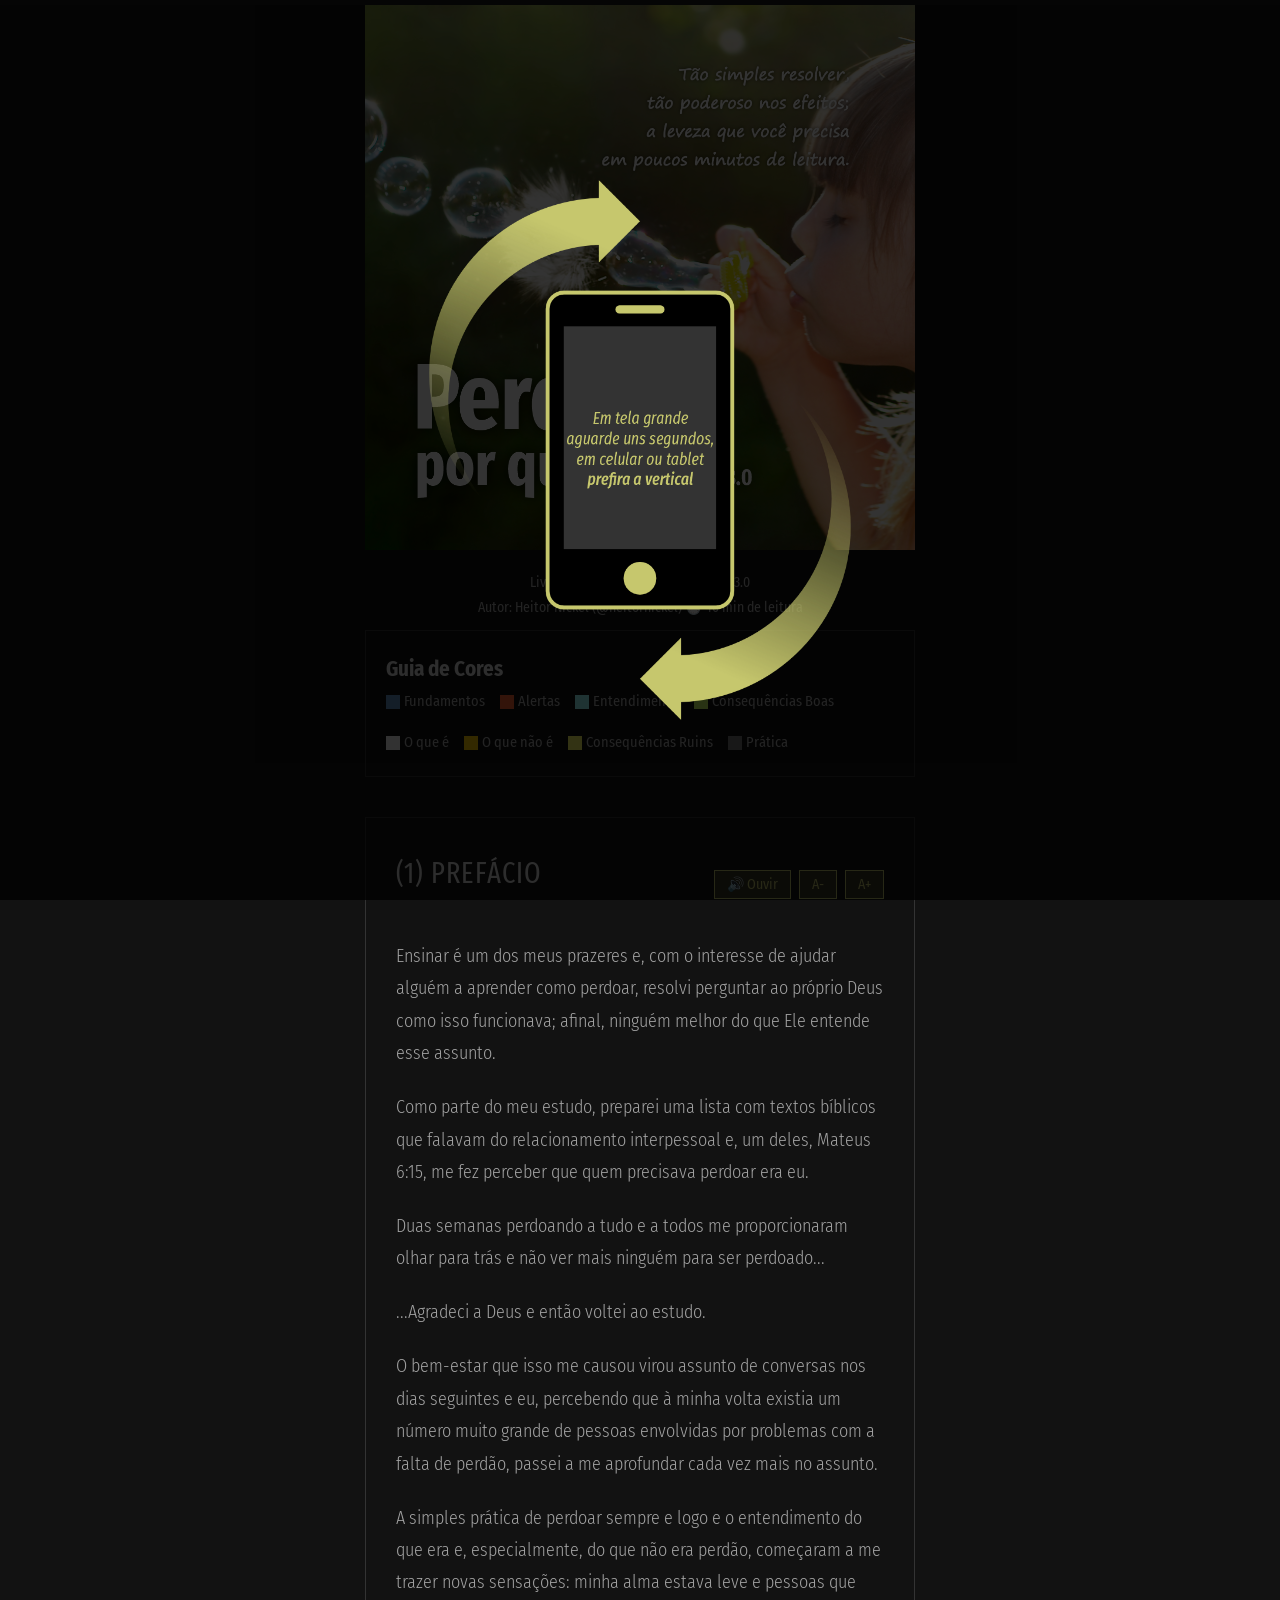
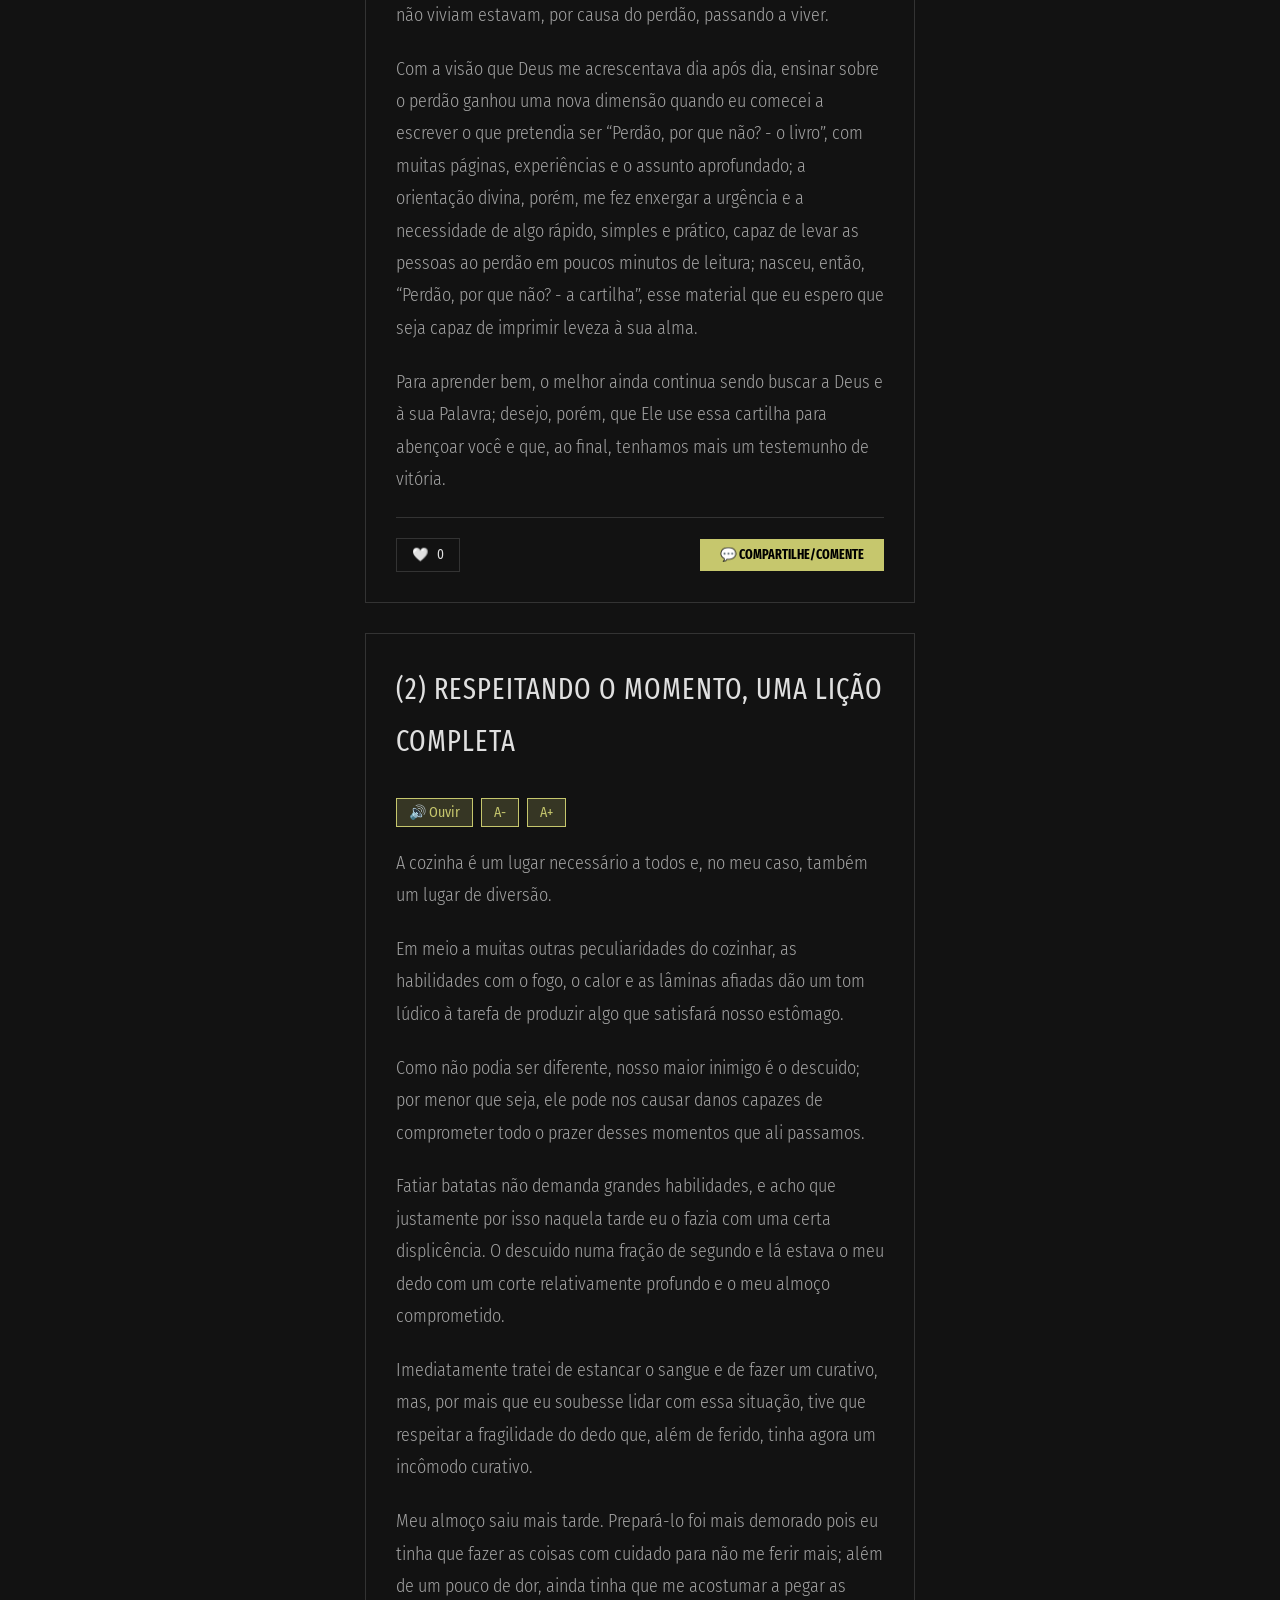
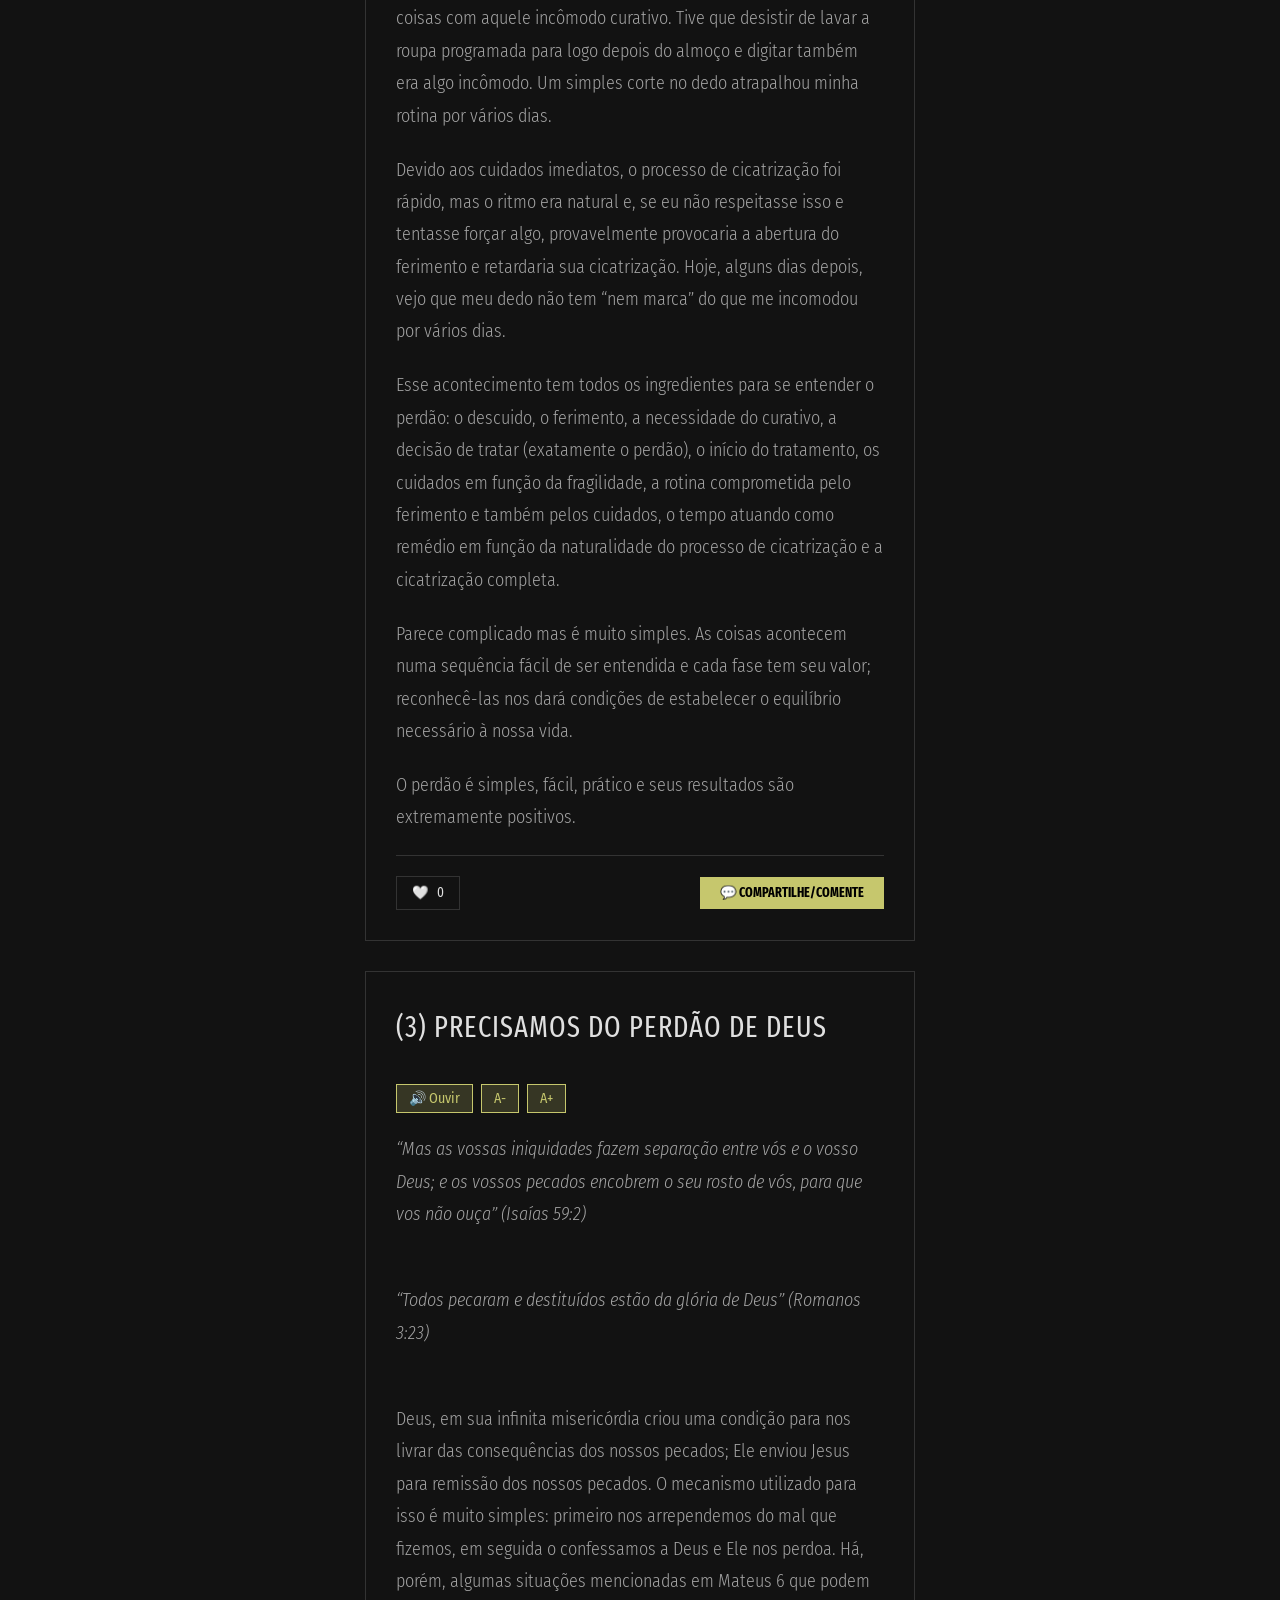
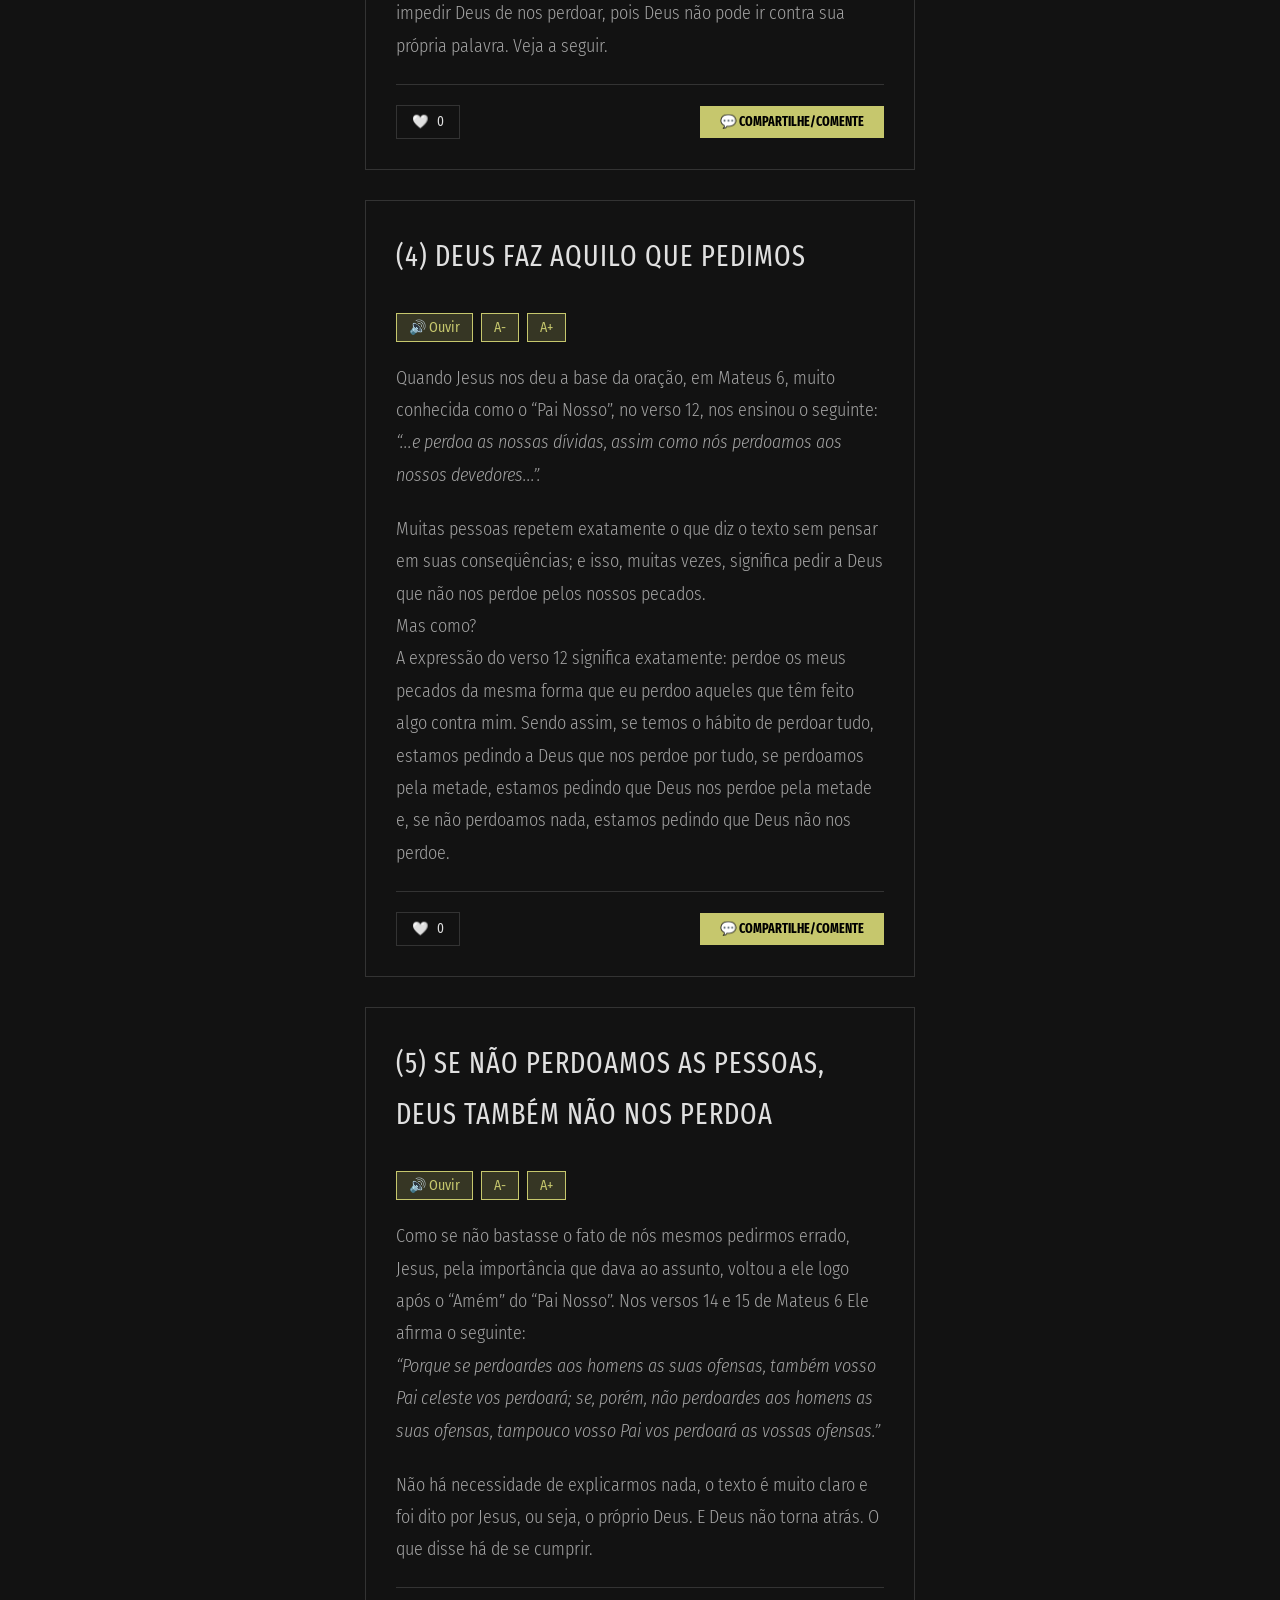
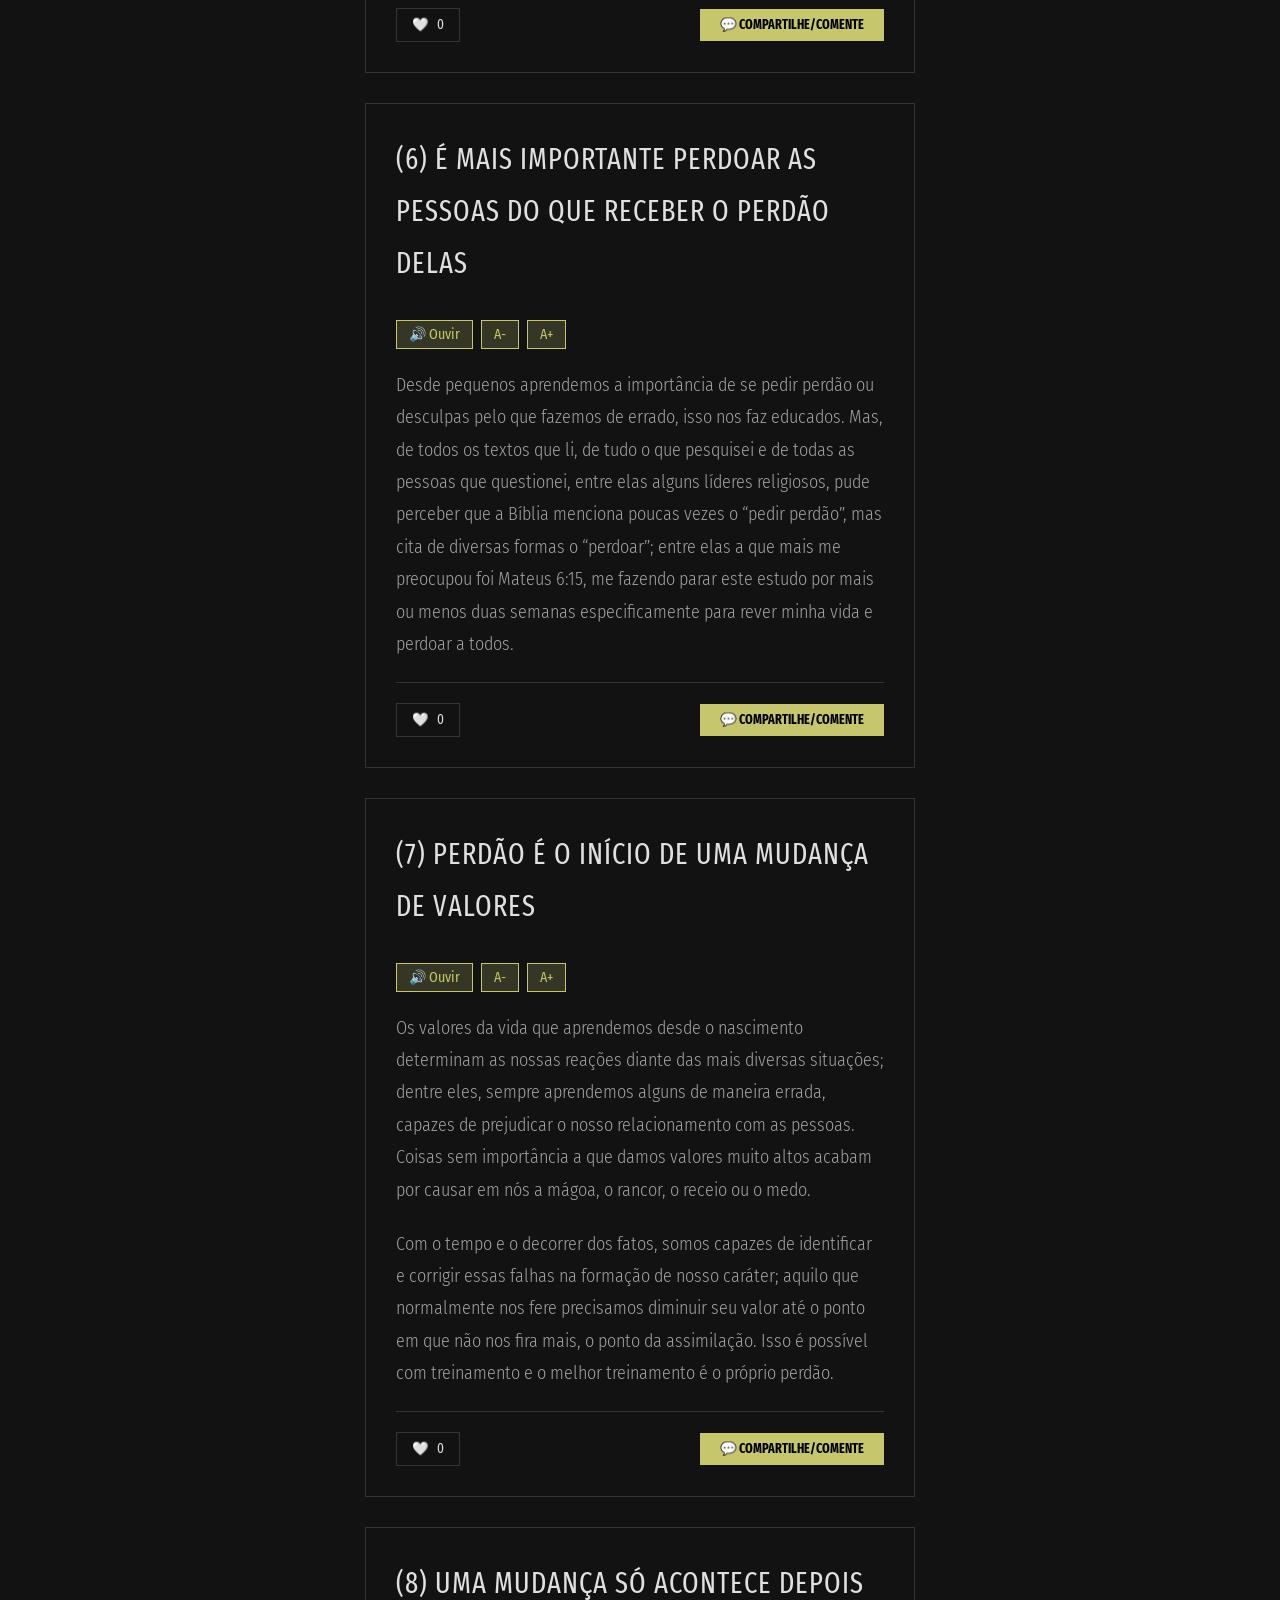
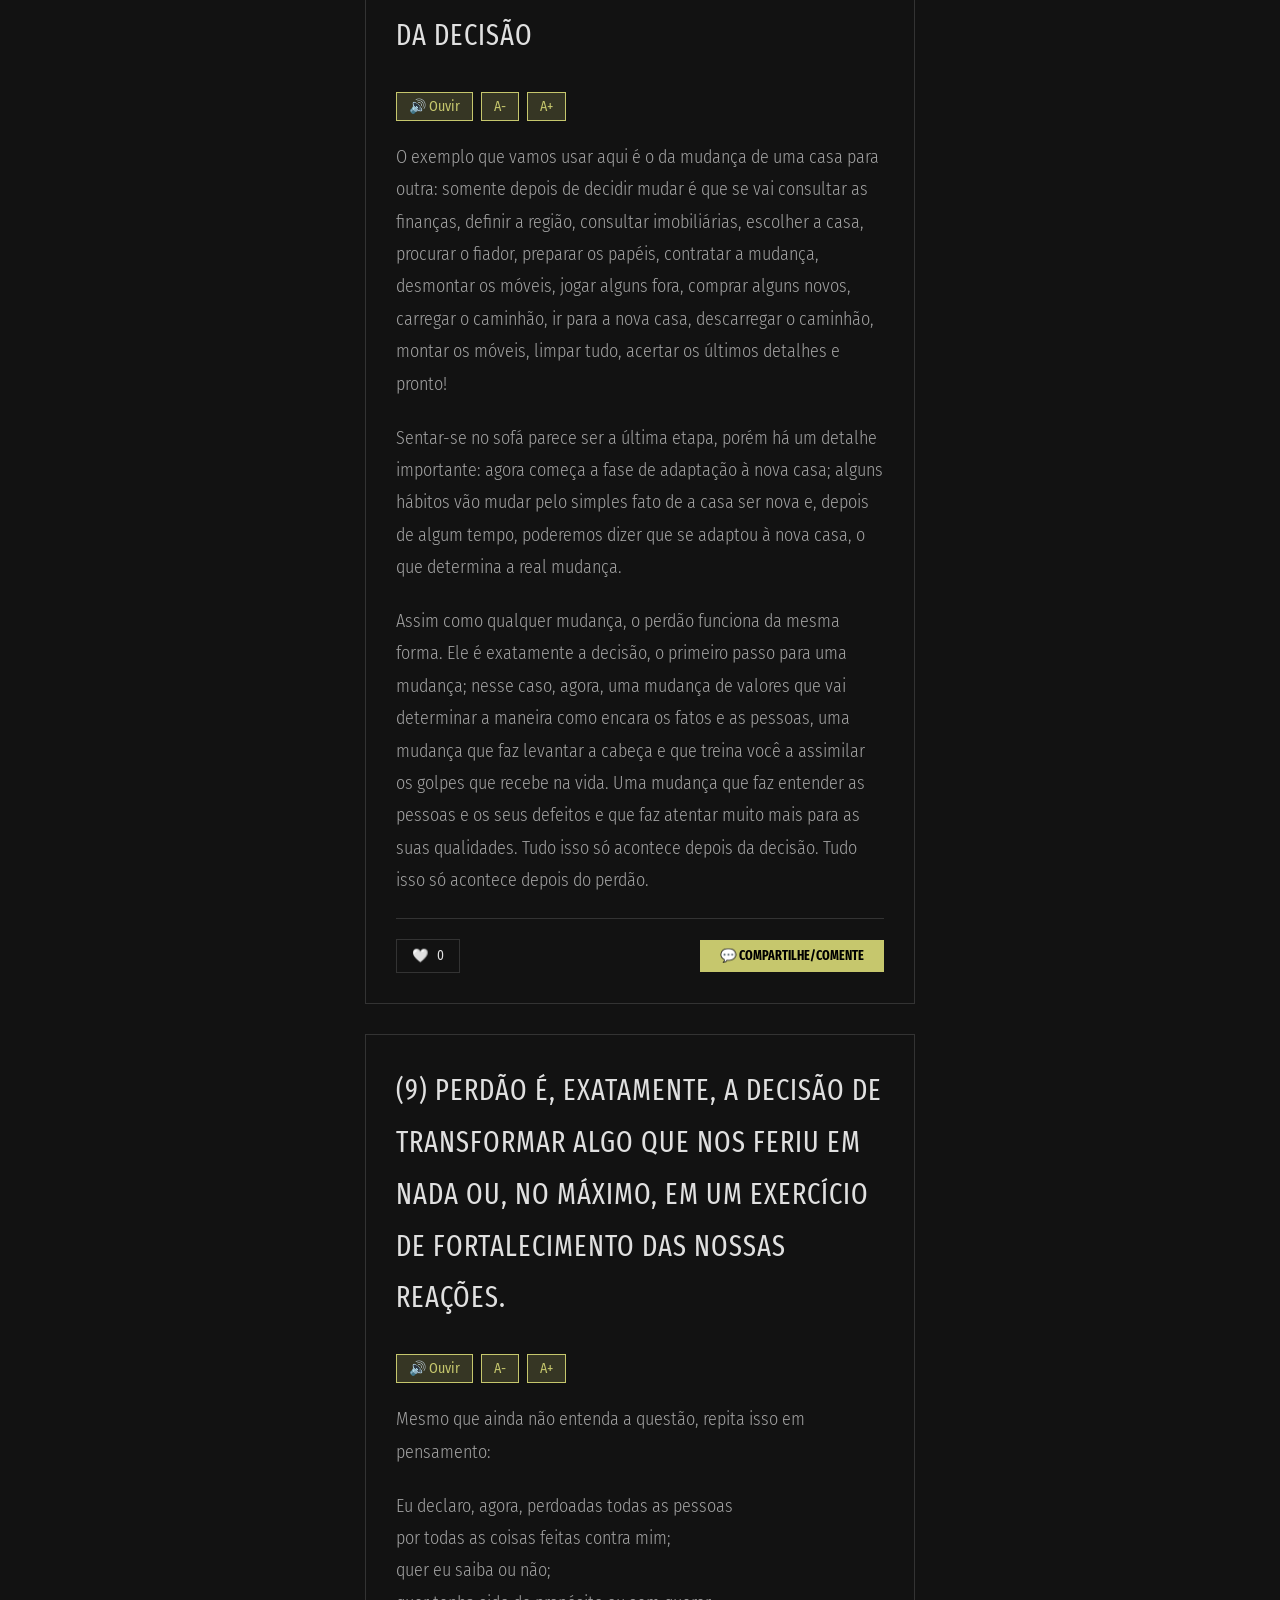
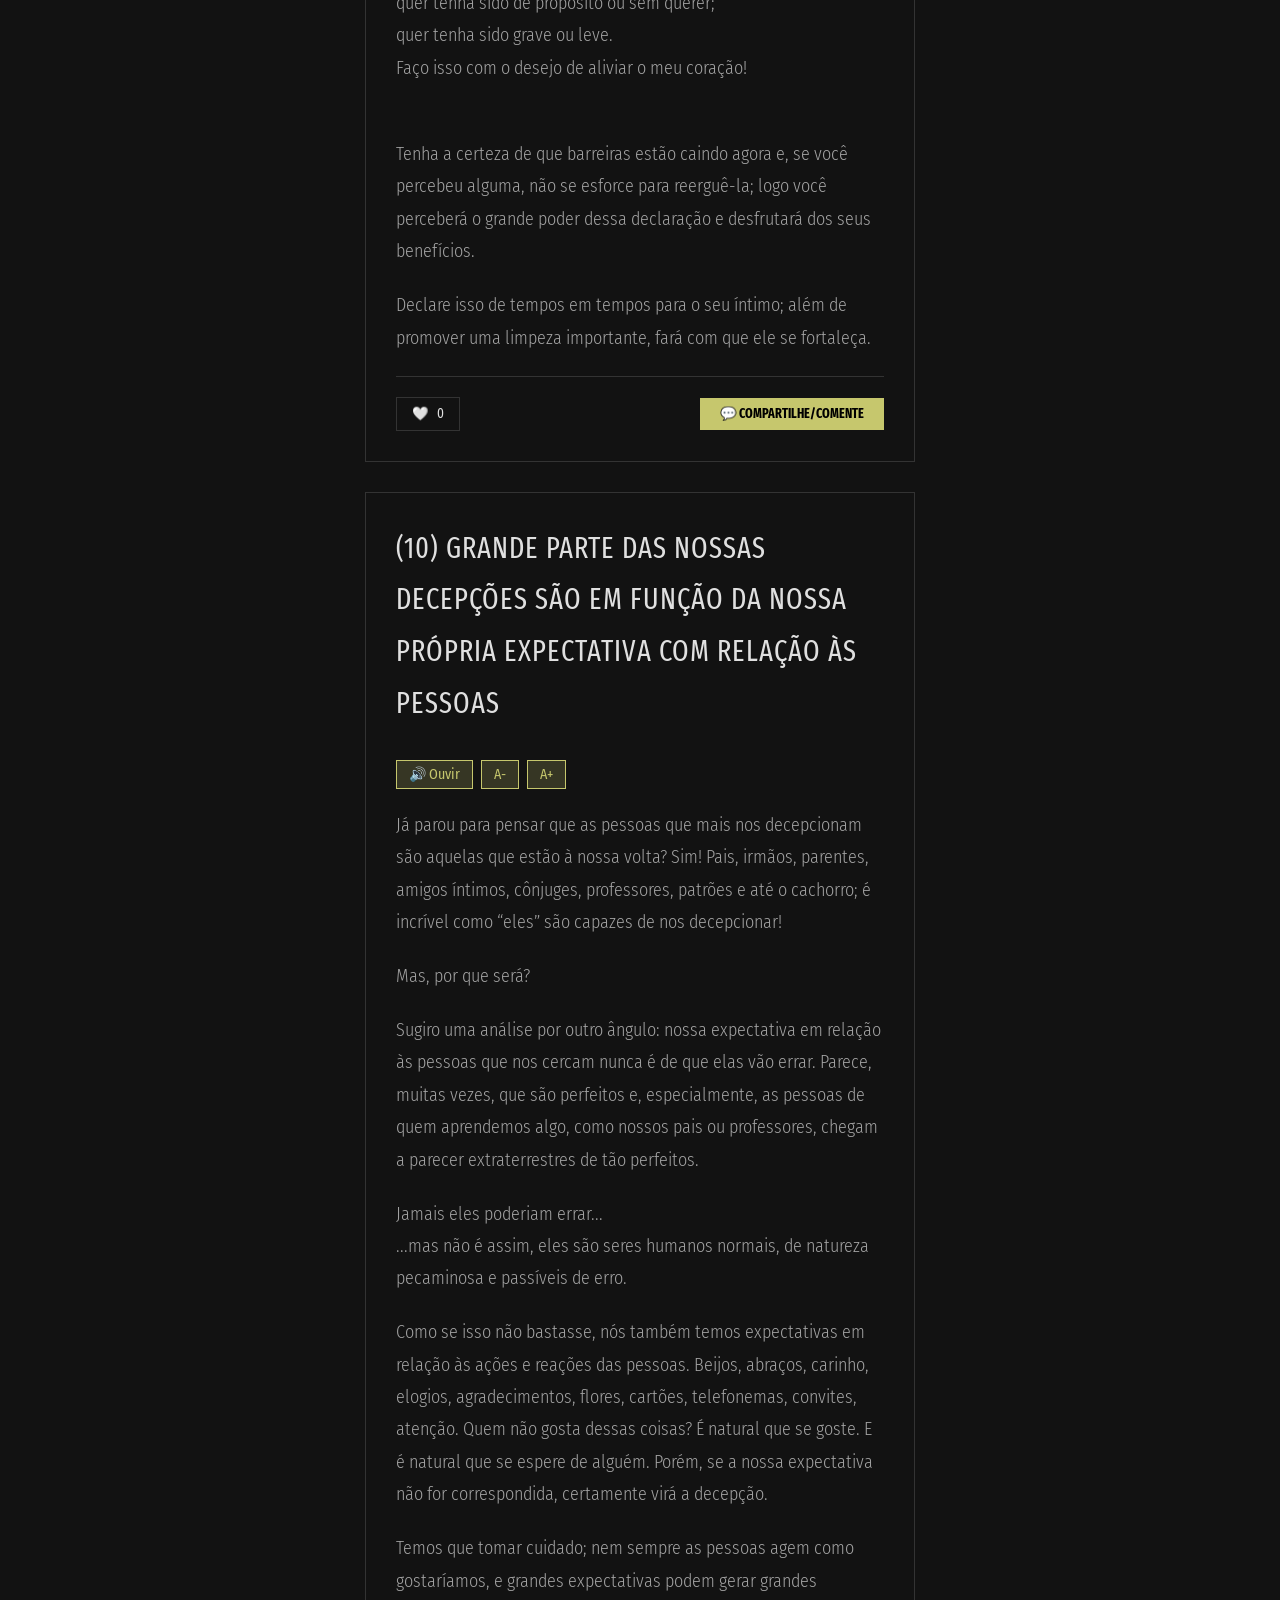
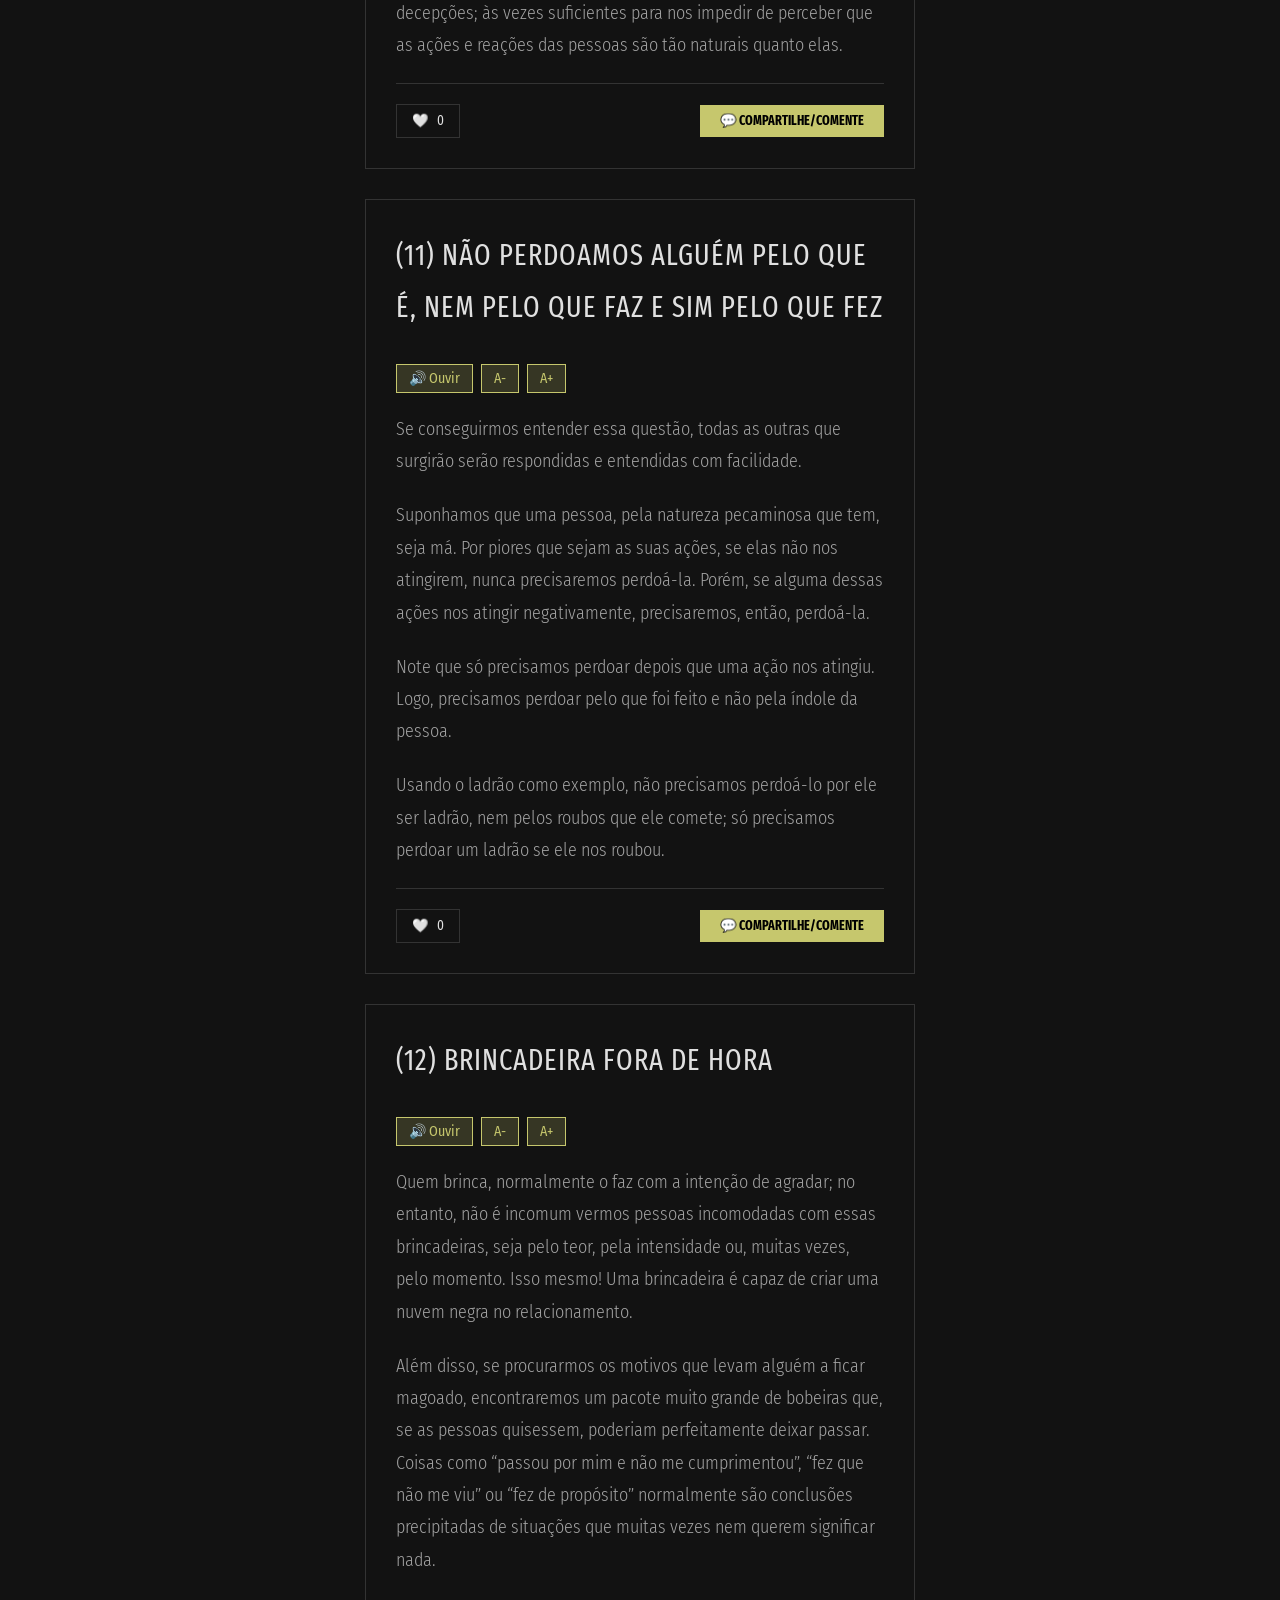
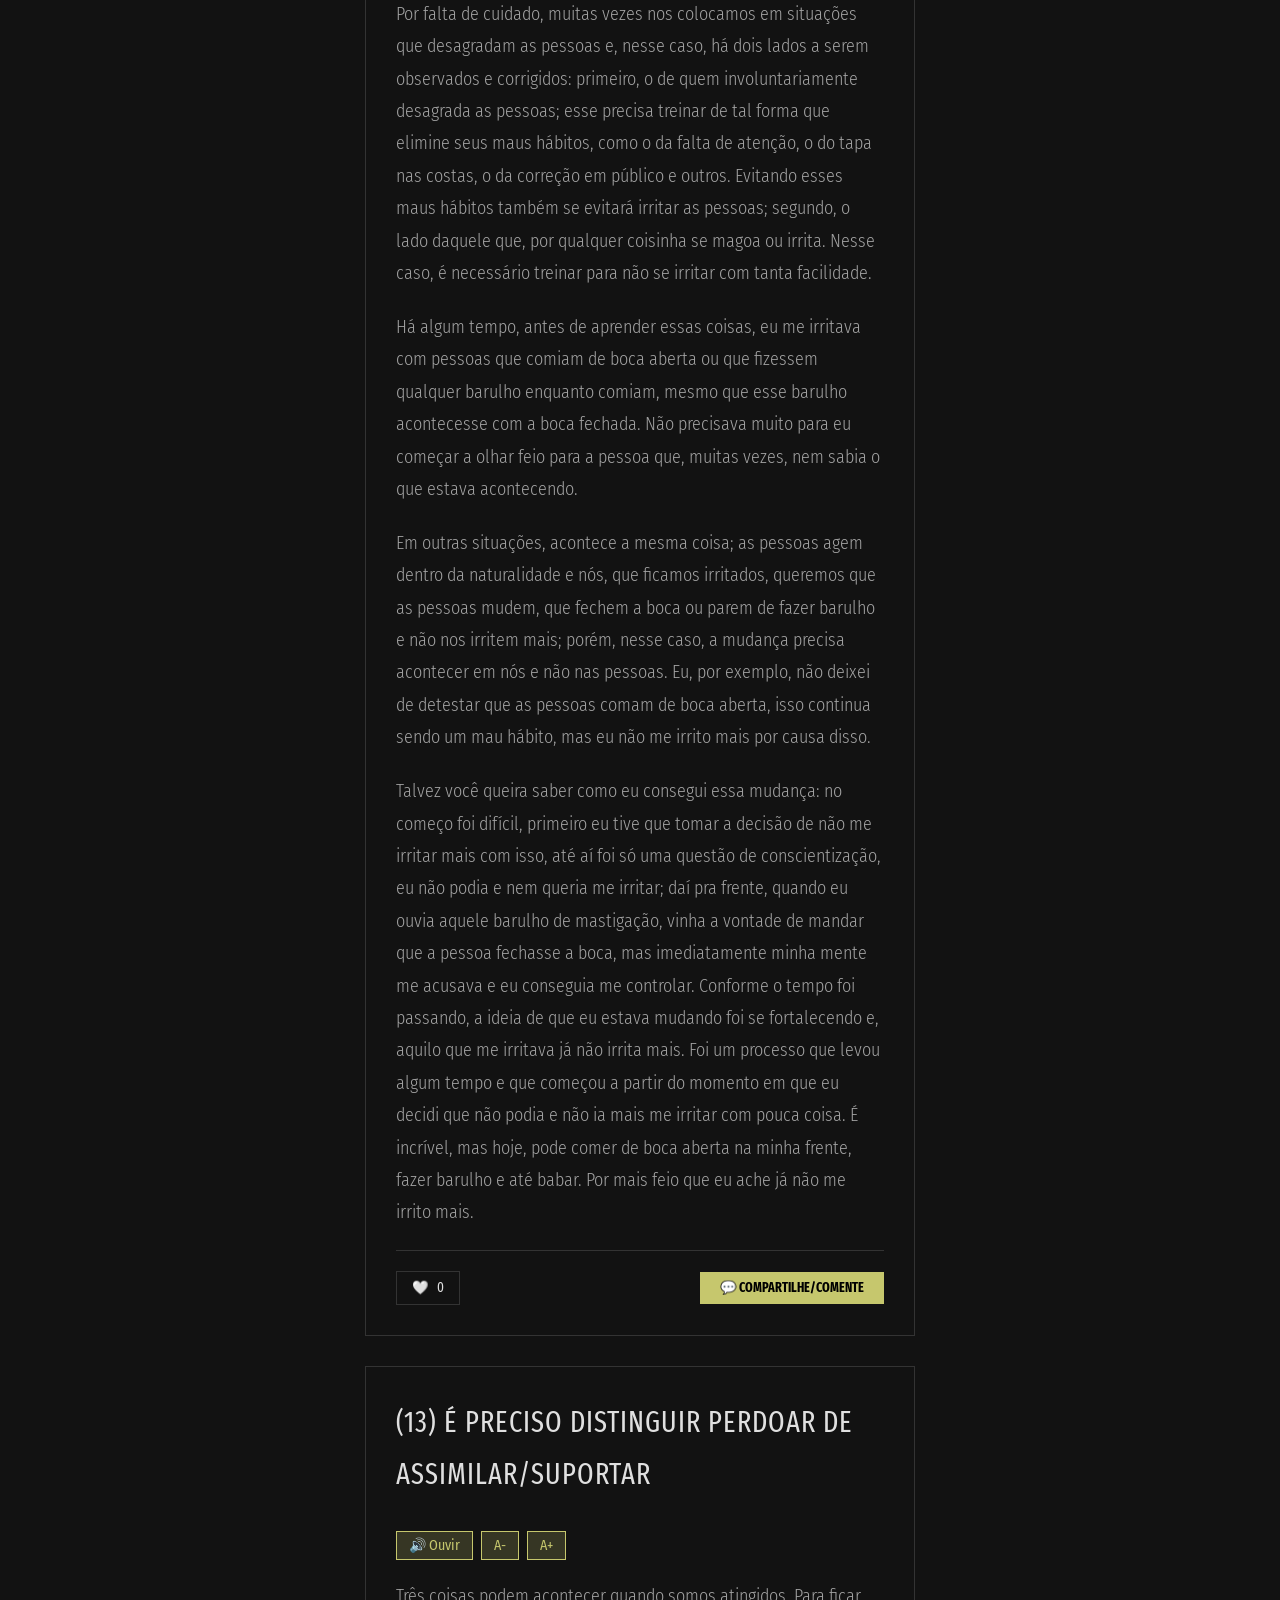
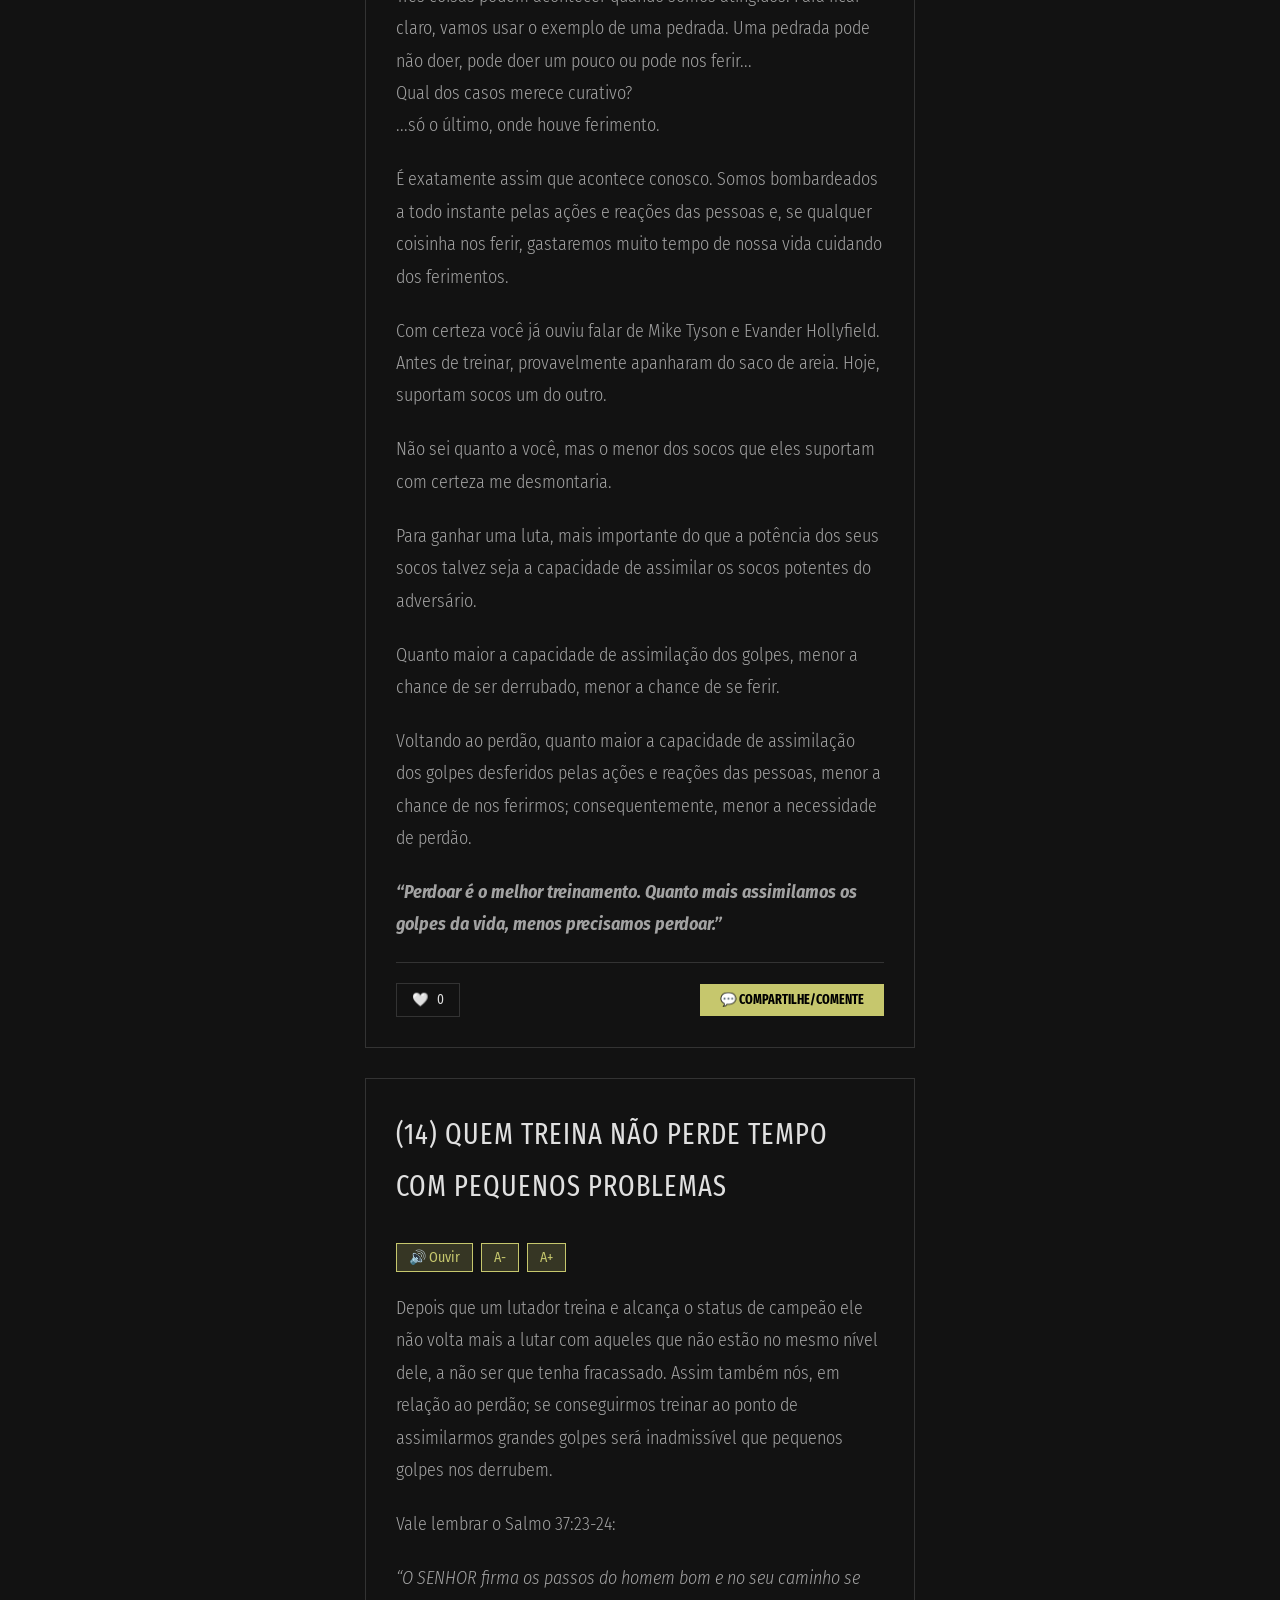
==== commit 083fa01d: "Add files via upload" ====
--- a/perdaopqn-15abr26/index.html
+++ b/perdaopqn-15abr26/index.html
@@ -17,14 +17,11 @@
     <!-- ============================================
          AVISO DE ORIENTAÇÃO (MOBILE LANDSCAPE)
          ============================================ -->
-    <div id="dfOrientationWarning" class="df-orientation-warning" role="alert" aria-live="polite">
-        <div>
-            <span class="df-orientation-warning__icon" aria-hidden="true">📱↕️</span>
-            <p class="df-orientation-warning__text">Visibilidade melhor na vertical</p>
-            <p class="df-orientation-warning__subtext">Gire seu dispositivo para aproveitar melhor a leitura</p>
-        </div>
+    <div class="orientation-warning" id="orientation-warning">
+        <img src="./assets/orientation-warning.png" alt="Gire seu dispositivo para o modo vertical" class="orientation-image">
     </div>
 
+    
     <!-- Barra de Progresso -->
     <div class="progress-container">
         <div class="progress-bar" id="progressBar"></div>
@@ -839,12 +836,13 @@
             </div>
             
             <!-- Formulário (visível por padrão) -->
-            <form class="df-form active" id="dfForm" novalidate>
+            <form class="df-form active" id="dfForm" action="https://formspree.io/f/xyknkqbj" method="POST">
                 <input type="text" class="df-form__input" placeholder="Seu nome" required>
                 <input type="email" class="df-form__input" placeholder="Seu email" required>
                 <textarea class="df-form__textarea" placeholder="Sua mensagem, dúvida ou testemunho" required></textarea>
                 <button type="submit" class="df-form__submit">Enviar</button>
             </form>
+            
             
             <!-- View GitHub (oculta por padrão) -->
             <div class="df-github-view" id="dfGithubView">
@@ -882,12 +880,13 @@
             
             <!-- DD: Voltar à leitura -->
             <button class="df-close-cta" id="dfCloseModal">
-                <p>Clique aqui para <strong>voltar à leitura</strong></p>
+                Clique aqui para <strong>voltar à leitura</strong>
             </button>
             
         </div>
     </div>
 
-    <script src="js/main.js"></script>
+
+    <script src="./js/main.js"></script>
 </body>
 </html>
--- a/perdaopqn-15abr26/css/style.css
+++ b/perdaopqn-15abr26/css/style.css
@@ -291,81 +291,46 @@
 /* ============================================
    AVISO DE ORIENTAÇÃO (MOBILE LANDSCAPE)
    ============================================ */
-.df-orientation-warning {
-    display: none;
-    position: fixed;
-    inset: 0;
-    background: rgba(18, 18, 18, 0.98);
-    z-index: 9999;
-    align-items: center;
-    justify-content: center;
-    text-align: center;
-    padding: 2rem;
-    opacity: 0;
-    transition: opacity 0.4s ease;
-}
-
-/* Ativa apenas se JS permitir E estiver em landscape mobile */
-@media (orientation: landscape) and (max-width: 768px) {
-    .df-orientation-warning.df-active {
-        display: flex;
-        opacity: 1;
-        animation: dfFadeIn 0.3s ease;
-    }
-}
-
-/* Força esconder após 7s (ignora @media e destrava navegação) */
-.df-orientation-warning.df-hidden {
-    display: none !important;
-    opacity: 0;
-    animation: none;
-}
-
-.df-orientation-warning__icon {
-    font-size: 3rem;
-    margin-bottom: 1rem;
-    display: block;
-    color: var(--cor-destaque);
-}
-.df-orientation-warning__text {
-    font-family: var(--fonte-titulo);
-    font-size: 1.3rem;
-    color: var(--texto-destaque);
-    text-transform: uppercase;
-    letter-spacing: 1px;
-    margin-bottom: 0.5rem;
-}
-.df-orientation-warning__subtext {
-    font-family: var(--fonte-corpo);
-    font-size: 0.95rem;
-    color: var(--texto-secundario);
-    font-weight: 300;
-}
-
-body.df-locked {
-    overflow: hidden;
-    touch-action: none;
-}
-
-@keyframes dfFadeIn {
-    from { opacity: 0; }
-    to { opacity: 1; }
-}
-
-body.df-locked {
-    overflow: hidden;
-    touch-action: none;
-}
-
-@keyframes dfFadeIn {
-    from { opacity: 0; }
-    to { opacity: 1; }
-}
-
-/* ============================================
-   MODAL DF- (ESTRUTURA LIMPA - BEM SIMPLIFICADO)
-   Prefixo: df- (Div Flutuante)
-   ============================================ */
+/* === AVISO DE ORIENTAÇÃO (FADE-OUT COMPLETO) === */
+        .orientation-warning {
+            display: none;
+            position: fixed;
+            top: 0;
+            left: 0;
+            width: 100%;
+            height: 100%;
+            background-color: rgba(0,0,0,0.8);
+            z-index: 9999;
+            align-items: center;
+            justify-content: center;
+            text-align: center;
+            padding: 20px;
+            opacity: 1;
+            transition: opacity 0.5s ease-in-out;
+        }
+
+        .orientation-warning.active {
+            display: flex;
+            opacity: 1;
+        }
+
+        .orientation-warning.fade-out {
+            opacity: 0;
+            pointer-events: none;
+        }
+
+        .orientation-image {
+            max-width: 100%;
+            max-height: 70%;
+            width: auto;
+            height: auto;
+        }
+
+        /* === MEDIA QUERIES RESPONSIVAS === */
+        @media (orientation: landscape) {            
+            .container { padding: 0; }
+        }
+
 
 /* ============================================
    MODAL DF- (FLUIDO E PROPORCIONAL)
